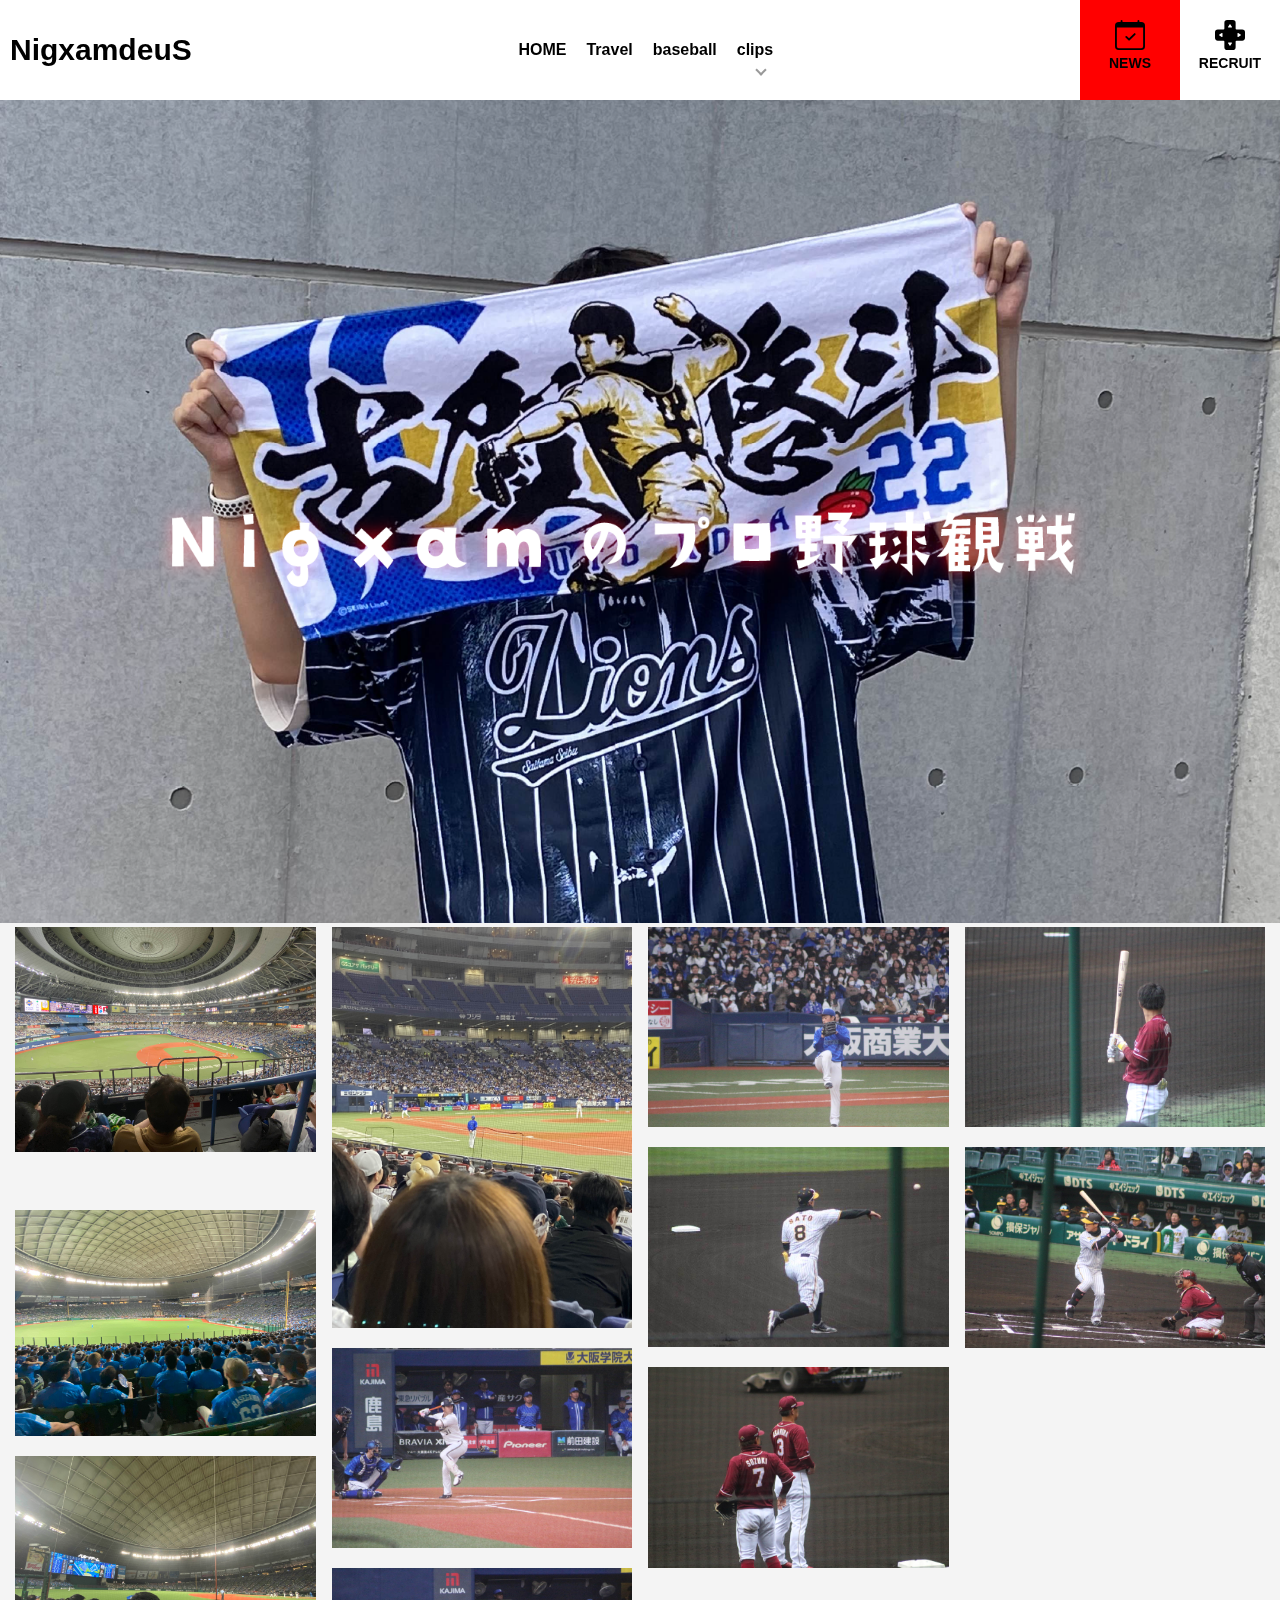
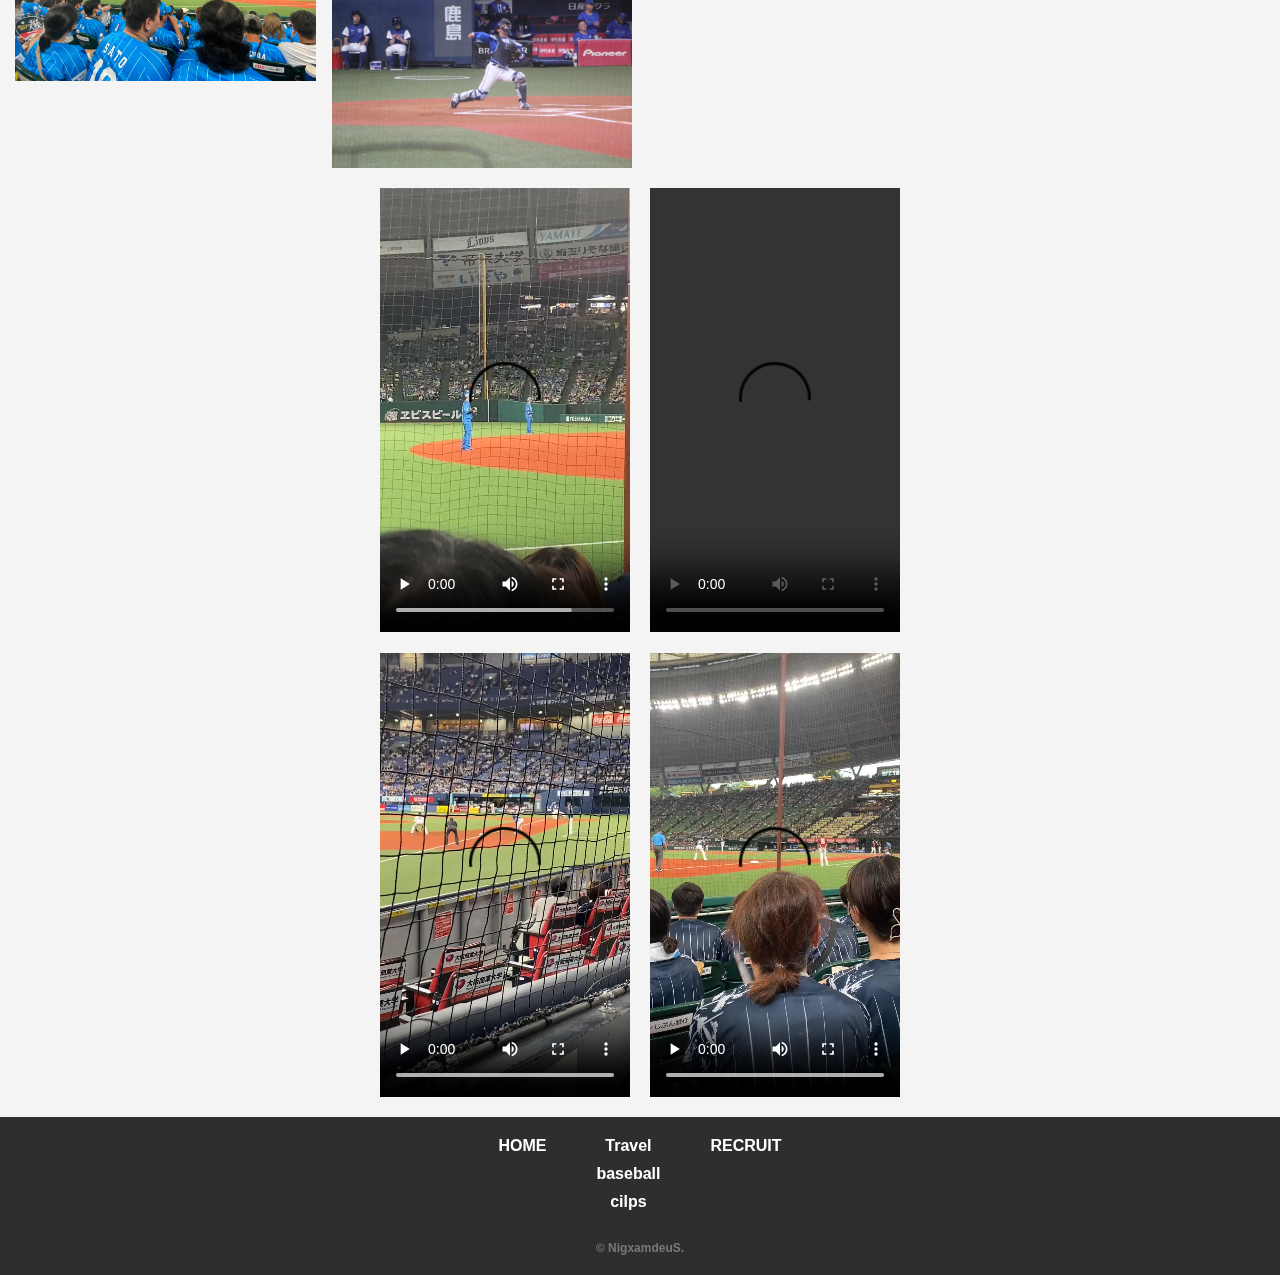
==== baseball.html @ 62dc3c9a "a" ====
<!DOCTYPE html>
<html lang="ja">
<head>
    <meta charset="UTF-8">
    <meta name="viewport" content="width=device-width, initial-scale=1.0">
    <title>Balmuda Header</title>
    <link rel="stylesheet" href="css/footer.css">
    <link rel="stylesheet" href="css/header.css">
    <link rel="stylesheet" href="css/calsel.css">
    <link rel="stylesheet" href="css/main.css">
    <link rel="stylesheet" href="https://cdnjs.cloudflare.com/ajax/libs/lightbox2/2.10.0/css/lightbox.min.css" />
    <link rel="stylesheet" href="css/gallery.css">
</head>
<body>
    <header>
    <nav class="navbar">
        <h3><a href="index.html">NigxamdeuS</a></h3>
        <ul class="menu">
            <li><a href="index.html">HOME</a></li>
            <li><a href="Travel.html">Travel</a></li>
            <li><a href="baseball.html">baseball</a></li>
            <li  class="has-child" ><a href="clips.html">clips</a>
                <ul>
                    <li><a href="clips.html">VALORANT</a></li>
                    <li><a href="clips.html">others</a></li>
                </ul>
            </li>
        </ul>
        <ul class="menu-right">
            <li class="li3"><a href="news.html"><svg xmlns="http://www.w3.org/2000/svg" width="30px" height="30px" fill="currentColor" class="bi bi-calendar-check" viewBox="0 0 16 16">
                <path d="M10.854 7.146a.5.5 0 0 1 0 .708l-3 3a.5.5 0 0 1-.708 0l-1.5-1.5a.5.5 0 1 1 .708-.708L7.5 9.793l2.646-2.647a.5.5 0 0 1 .708 0z"/>
                <path d="M3.5 0a.5.5 0 0 1 .5.5V1h8V.5a.5.5 0 0 1 1 0V1h1a2 2 0 0 1 2 2v11a2 2 0 0 1-2 2H2a2 2 0 0 1-2-2V3a2 2 0 0 1 2-2h1V.5a.5.5 0 0 1 .5-.5zM1 4v10a1 1 0 0 0 1 1h12a1 1 0 0 0 1-1V4H1z"/>
              </svg><br>NEWS</a></li>
            <li class="li4"><a href="https://lit.link/nigxam"><svg xmlns="http://www.w3.org/2000/svg" width="30px" height="30px" fill="currentColor" class="bi bi-dpad-fill" viewBox="0 0 16 16">
                <path d="M6.5 0A1.5 1.5 0 0 0 5 1.5v3a.5.5 0 0 1-.5.5h-3A1.5 1.5 0 0 0 0 6.5v3A1.5 1.5 0 0 0 1.5 11h3a.5.5 0 0 1 .5.5v3A1.5 1.5 0 0 0 6.5 16h3a1.5 1.5 0 0 0 1.5-1.5v-3a.5.5 0 0 1 .5-.5h3A1.5 1.5 0 0 0 16 9.5v-3A1.5 1.5 0 0 0 14.5 5h-3a.5.5 0 0 1-.5-.5v-3A1.5 1.5 0 0 0 9.5 0h-3Zm1.288 2.34a.25.25 0 0 1 .424 0l.799 1.278A.25.25 0 0 1 8.799 4H7.201a.25.25 0 0 1-.212-.382l.799-1.279Zm0 11.32-.799-1.277A.25.25 0 0 1 7.201 12H8.8a.25.25 0 0 1 .212.383l-.799 1.278a.25.25 0 0 1-.424 0Zm-4.17-4.65-1.279-.798a.25.25 0 0 1 0-.424l1.279-.799A.25.25 0 0 1 4 7.201V8.8a.25.25 0 0 1-.382.212Zm10.043-.798-1.278.799A.25.25 0 0 1 12 8.799V7.2a.25.25 0 0 1 .383-.212l1.278.799a.25.25 0 0 1 0 .424Z"/>
              </svg><br>RECRUIT</a></li>
        </ul>
    </nav>
        <div class="openbtn"><span></span><span></span><span></span></div>
        <nav id="g-nav">
            <div id="g-nav-list"><!--ナビの数が増えた場合縦スクロールするためのdiv※不要なら削除-->
            <ul>
                <li><a href="index.html">HOME</a></li> 
                <li><a href="Travel.html">TRAVEL</a></li> 
                <li><a href="baseball.html">BASEBALL</a></li> 
                <li><a href="clips.html">CLIPS</a></li> 
            </ul>
            </div>
        </nav>
    </header>
    <main>
        <img src="images/main3.png" width="100%" height="auto" maxwidth="500px">
        <ul class="gallery">
            <li><a href="images/a.jpg" data-lightbox="gallery1" data-title="キャプション"><img src="images/1.jpg" alt=""></a></li>
            <li><a href="images/b.jpg" data-lightbox="gallery1" data-title="キャプション"><img src="images/2.jpg" alt=""></a></li>
            <li><a href="images/c.jpg" data-lightbox="gallery1" data-title="キャプション"><img src="images/3.jpg" alt=""></a></li>
            <li><a href="images/d.jpg" data-lightbox="gallery1" data-title="キャプション"><img src="images/4.jpg" alt=""></a></li>
            <li><a href="images/e.jpg" data-lightbox="gallery1" data-title="キャプション"><img src="images/5.jpg" alt=""></a></li>
            <li><a href="images/f.jpg" data-lightbox="gallery1" data-title="キャプション"><img src="images/6.jpg" alt=""></a></li>
            <li><a href="images/g.jpg" data-lightbox="gallery1" data-title="キャプション"><img src="images/7.jpg" alt=""></a></li>
            <li><a href="images/h.jpg" data-lightbox="gallery1" data-title="キャプション"><img src="images/8.jpg" alt=""></a></li>
            <li><a href="images/i.jpg" data-lightbox="gallery1" data-title="キャプション"><img src="images/9.jpg" alt=""></a></li>
            <li><a href="images/j.jpg" data-lightbox="gallery1" data-title="キャプション"><img src="images/10.jpg" alt=""></a></li>
            <li><a href="images/a.jpg" data-lightbox="gallery1" data-title="キャプション"><img src="images/11.jpg" alt=""></a></li>
            <li><a href="images/b.jpg" data-lightbox="gallery1" data-title="キャプション"><img src="images/12.jpg" alt=""></a></li>
            <li><a href="images/c.jpg" data-lightbox="gallery1" data-title="キャプション"><img src="images/13.jpg" alt=""></a></li>
            <li><a href="images/d.jpg" data-lightbox="gallery1" data-title="キャプション"><img src="images/14.jpg" alt=""></a></li>
            <li><a href="images/e.jpg" data-lightbox="gallery1" data-title="キャプション"><img src="images/15.jpg" alt=""></a></li>
            <li><a href="images/f.jpg" data-lightbox="gallery1" data-title="キャプション"><img src="images/16.jpg" alt=""></a></li>
            <li><a href="images/g.jpg" data-lightbox="gallery1" data-title="キャプション"><img src="images/17.jpg" alt=""></a></li>
            <li><a href="images/h.jpg" data-lightbox="gallery1" data-title="キャプション"><img src="images/18.jpg" alt=""></a></li>
            <li><a href="images/i.jpg" data-lightbox="gallery1" data-title="キャプション"><img src="images/19.jpg" alt=""></a></li>
            <li><a href="images/j.jpg" data-lightbox="gallery1" data-title="キャプション"><img src="images/20.jpg" alt=""></a></li>
        </ul>
        <div class="video-container">
            <video src="images/a.mov" controls></video>
            <video src="images/b.mov" controls></video>
        </div>
        <div class="video-container">
            <video src="images/c.mov" controls></video>
            <video src="images/d.mov" controls></video>
        </div>
    </main>
    <footer>
        <div class="footer-links">
            <ul>
                <li><a href="index.html">HOME</a></li>
            </ul>
            <ul>
                <li><a href="Travel.html">Travel</a></li>
                <li><a href="baseball.html">baseball</a></li>
                <li><a href="clips.html">cilps</a></li>
            </ul>
            <ul>
                <li><a href="https://lit.link/nigxam">RECRUIT</a></li>
            </ul>
        </div>
        <p>© NigxamdeuS.</p>
    </footer>
</body>
<script src="https://code.jquery.com/jquery-3.4.1.min.js" integrity="sha256-CSXorXvZcTkaix6Yvo6HppcZGetbYMGWSFlBw8HfCJo=" crossorigin="anonymous"></script>
<script src="js/hedaer.js"></script>
<script src="js/calsel.js"></script>
</html>
---- css/footer.css ----
footer {
    padding: 20px;
    background-color: #2e2e2e;
    text-align: center;
}

.footer-links {
    display: flex;
    justify-content: center;
    gap: 50px;
    margin-bottom: 20px;
}

.footer-links ul {
    list-style-type: none;
    padding: 0;
}

.footer-links ul li {
    margin-bottom: 10px;
}

.footer-links ul li a {
    text-decoration: none;
    color: #ffffff;
}

.footer-social {
    margin-bottom: 10px;
}

.footer-social a {
    margin: 0 10px;
    font-size: 24px;
    color: #777777;
}

.footer-social a:hover {
    color: #0073e6;
}

footer p {
    font-size: 12px;
    color: #777777;
}
---- css/header.css ----
/*========= ナビゲーションのためのCSS ===============*/

#g-nav{
    /*position:fixed;にし、z-indexの数値を小さくして最背面へ*/
    position:fixed;
	z-index: -1;
	opacity: 0;/*はじめは透過0*/
    /*ナビの位置と形状*/
	top:0;
	width:100%;
    height: 100vh;/*ナビの高さ*/
	background:#999;
    /*動き*/
	transition: all 0.3s;
}

/*アクティブクラスがついたら透過なしにして最前面へ*/
#g-nav.panelactive{
	opacity: 1;
	z-index:999;
}

/*ナビゲーションの縦スクロール*/
#g-nav.panelactive #g-nav-list{
    /*ナビの数が増えた場合縦スクロール*/
    position: fixed;
    z-index: 999; 
    width: 100%;
    height: 100vh;/*表示する高さ*/
    overflow: auto;
    -webkit-overflow-scrolling: touch;
}

/*ナビゲーション*/
#g-nav ul {
    display: none;
    /*ナビゲーション天地中央揃え*/
    position: absolute;
    z-index: 999;
    top:50%;
    left:50%;
    transform: translate(-50%,-50%);
}

#g-nav.panelactive ul {
    display: block;
}

/*リストのレイアウト設定*/

#g-nav li{
	list-style: none;
    text-align: center; 
}

#g-nav li a{
	color: #333;
	text-decoration: none;
	padding:10px;
	display: block;
	text-transform: uppercase;
	letter-spacing: 0.1em;
	font-weight: bold;
}

/*========= ボタンのためのCSS ===============*/
.openbtn{
	position:fixed;
    z-index: 9999;/*ボタンを最前面に*/
	top:10px;
	right: 10px;
	cursor: pointer;
    width: 50px;
    height:50px;
}
	
/*×に変化*/	
.openbtn span{
    display: inline-block;
    transition: all .4s;
    position: absolute;
    left: 14px;
    height: 3px;
    border-radius: 2px;
	background-color: #666;
  	width: 45%;
  }

.openbtn span:nth-of-type(1) {
	top:15px;	
}

.openbtn span:nth-of-type(2) {
	top:23px;
}

.openbtn span:nth-of-type(3) {
	top:31px;
}

.openbtn.active span:nth-of-type(1) {
    top: 18px;
    left: 18px;
    transform: translateY(6px) rotate(-45deg);
    width: 30%;
}

.openbtn.active span:nth-of-type(2) {
	opacity: 0;
}

.openbtn.active span:nth-of-type(3){
    top: 30px;
    left: 18px;
    transform: translateY(-6px) rotate(45deg);
    width: 30%;
}


* {
    margin: 0;
    padding: 0;
    box-sizing: border-box;
}

body {
    font-family: 'Roboto', sans-serif;
    font-weight: bold; /* 太字を指定 */
}

li{
    list-style: none;
}

a{
    text-decoration: none;
    color: #000000;
}

.navbar {
    display: flex;
    align-items: center;
    justify-content: space-between;
    background-color: rgb(255, 255, 255);

}

@media (max-width: 767px) {
   .navbar{
    padding-top: 15px;
    padding-bottom: 15px;
   }
}

.logo{
    margin: 10px;
}

.menu {
    display: flex;
    list-style: none;
}

.menu li {
    margin-left: 20px;
}

.menu li a {
    text-decoration: none;
    color: rgb(0, 0, 0);
    font-size: 16px;
}

.menu li a:hover {
    color: red;
}


.menu-right {
    display: flex;
    list-style: none;
    align-items: center;
}

.menu-right li {
    padding-top: 20px;
    text-align: center;
}

.menu-right li a {
    text-decoration: none;
    color: rgb(0, 0, 0);
    font-size: 14px;
}

.menu-right li a img {
    display: block;
    margin: 0 auto;
    height: 30px;
}

.li3 {
    background-color: #ff0000;
    width: 100px;
    height: 100px;
}

.li4 {
    background-color: #ffffff;
    width: 100px;
    height: 100px;
}

.li3:hover a, .li3:hover svg  {
    color: rgb(255, 255, 255);
}

.li4:hover a, .li4:hover svg {
    color: rgb(255, 0, 0);
}


/*下の階層のulや矢印の基点にするためliにrelativeを指定*/
nav ul li{
	position: relative;
}

/*2階層目以降は横並びにしない*/
nav ul ul{
	display: block;
}

/*2階層目を持つliの矢印の設定*/
nav ul li.has-child::before{
	content:'';
	position: absolute;
	left:20px;
	top:25px;
	width:6px;
	height:6px;
	border-top: 2px solid #999;
    border-right:2px solid #999;
    transform: rotate(135deg);
}

/*== 2・3階層目の共通設定 */

/*下の階層を持っているulの指定*/
nav li.has-child ul{
    /*絶対配置で位置を指定*/
	position: absolute;
	left:0;
	top:58px;
	z-index: 4;
    text-decoration: none;
    list-style-type: none;
    /*形状を指定*/
	background:#000000;
	width:180px;
    height: 40px;
    border-radius: 5px;
    /*はじめは非表示*/
	visibility: hidden;
	opacity: 0;
    /*アニメーション設定*/
	transition: all .3s;
}

/*hoverしたら表示*/
nav li.has-child:hover > ul,
nav li.has-child ul li:hover > ul,
nav li.has-child:active > ul,
nav li.has-child ul li:active > ul{
  visibility: visible;
  opacity: 1;
}

/*ナビゲーションaタグの形状*/
nav li.has-child ul li a{
	color: #ffffff;
}

nav li.has-child ul li:last-child > a{
 border-bottom:none;
 }

nav li.has-child ul li a:hover,
nav li.has-child ul li a:active{
	color: #ff0000;
}

@media (max-width: 767px) {
    nav li.has-child ul{
        height: 155px;
    }

    nav ul li.has-child::before{
        left:50px;
        top:30px;
        border-top: 2px solid #ffffff;
        border-right:2px solid #ffffff;
    }
}

/* 通常のスタイル */
.menu, .menu-right {
    display: flex;
}

.openbtn {
    display: none; /* 767px以上ではハンバーガーボタンを非表示 */
}

/* 767px以下の画面幅で適用するスタイル */
@media (max-width: 767px) {
    /* メインメニューを非表示にする */
    .menu, .menu-right {
        display: none;
    }

    /* ハンバーガーメニューのボタン */
    .openbtn {
        display: block;
        cursor: pointer;
    }

    /* ハンバーガーメニューがアクティブになったときに表示 */
    #g-nav.active {
        display: block;
    }
}

h3{
    padding-left: 10px;
    font-size: 30px;
}
---- css/calsel.css ----
body {
    font-family: Arial, sans-serif;
    margin: 0;
    padding: 0;
    background-color: #f3f3f3;
}

.carousel-container {
    position: relative;
    width: 100%;
    max-width: 1000px;
    margin: 0 auto;
    overflow: auto;
}

.carousel-slide {
    display: flex;
    transition: transform 0.5s ease-in-out;
}

.carousel-slide img {
    width: 100%;
    height: auto;
}

.prev, .next {
    position: absolute;
    top: 50%;
    transform: translateY(-50%);
    background-color: rgba(0, 0, 0, 0.5);
    color: white;
    border: none;
    padding: 10px;
    cursor: pointer;
}

.prev {
    left: 10px;
}

.next {
    right: 10px;
}

.dots-container {
    text-align: center;
    margin-top: 10px;
}

.dot {
    display: inline-block;
    height: 15px;
    width: 15px;
    margin: 0 5px;
    background-color: #bbb;
    border-radius: 50%;
    cursor: pointer;
}

.dot.active {
    background-color: #717171;
}
---- css/main.css ----
* {
    margin: 0;
    padding: 0;
    box-sizing: border-box;
}

body {
    font-family: Arial, sans-serif;
    background-color: #f4f4f4;
    color: #333;
}

.service-section {
    text-align: center;
    padding: 50px 20px;
    background-color: #fff;
}

.service-title {
    margin-top: 50px;
    font-size: 36px;
    color: #333;
    letter-spacing: 2px;
}

.service-description {
    font-size: 18px;
    margin-top: 10px;
    line-height: 1.6;
}

.service-details {
    font-size: 16px;
    margin-top: 20px;
    line-height: 1.8;
}

.services-container {
    display: flex;
    justify-content: center;
    gap: 30px;
    flex-wrap: wrap;
}

.service-card {
    background-color: #00c2c3;
    color: #fff;
    padding: 30px;
    border-radius: 8px;
    width: 250px;
    text-align: center;
    box-shadow: 0 4px 8px rgba(0, 0, 0, 0.1);
}

.service-card h3 {
    margin-top: 20px;
    font-size: 20px;
    font-weight: 600;
}

.service-card p {
    font-size: 14px;
    margin-top: 10px;
    line-height: 1.6;
}

.icon img {
    width: 50px;
}

@media (max-width: 768px) {
    .services-container {
        flex-direction: column;
        align-items: center;
    }
}
---- css/gallery.css ----
/*==================================================
ギャラリーのためのcss
===================================*/
.gallery{
    columns: 4;/*段組みの数*/
    padding:0 15px;/*ギャラリー左右に余白をつける*/
    margin:0;
    }
    
    .gallery li {
        margin-bottom: 20px;/*各画像下に余白をつける*/
    list-style:none;
    }
    
    /*ギャラリー内のイメージは横幅100%にする*/
    .gallery img{
        width:100%;
        height:auto;
        vertical-align: bottom;/*画像の下にできる余白を削除*/}
    
    /*　横幅900px以下の段組み設定　*/
    @media only screen and (max-width: 900px) {
        .gallery{
        columns:3;
        }	
    }
    
    @media only screen and (max-width: 768px) {
        .gallery{
        columns: 2;
        }	
    }

    .video-container {
        display: flex;
        gap: 20px;                /* ビデオ間の余白を設定 */
        margin: 20px 0;           /* 上下の余白を設定 */
        justify-content: center;
    }

    .video-container video {
        width: 100%;  /* ビデオの幅を調整してレスポンシブに */
        max-width: 250px; /* ビデオの最大幅を制限 */
        height: auto; /* 高さを自動調整 */
    }

    .video-container1 {
        display: flex;
        gap: 20px;                /* ビデオ間の余白を設定 */
        margin: 20px 0;           /* 上下の余白を設定 */
        justify-content: center;
    }

    .video-container1 video {
        width: 100%;  /* ビデオの幅を調整してレスポンシブに */
        max-width: 400px; /* ビデオの最大幅を制限 */
        height: auto; /* 高さを自動調整 */
    }
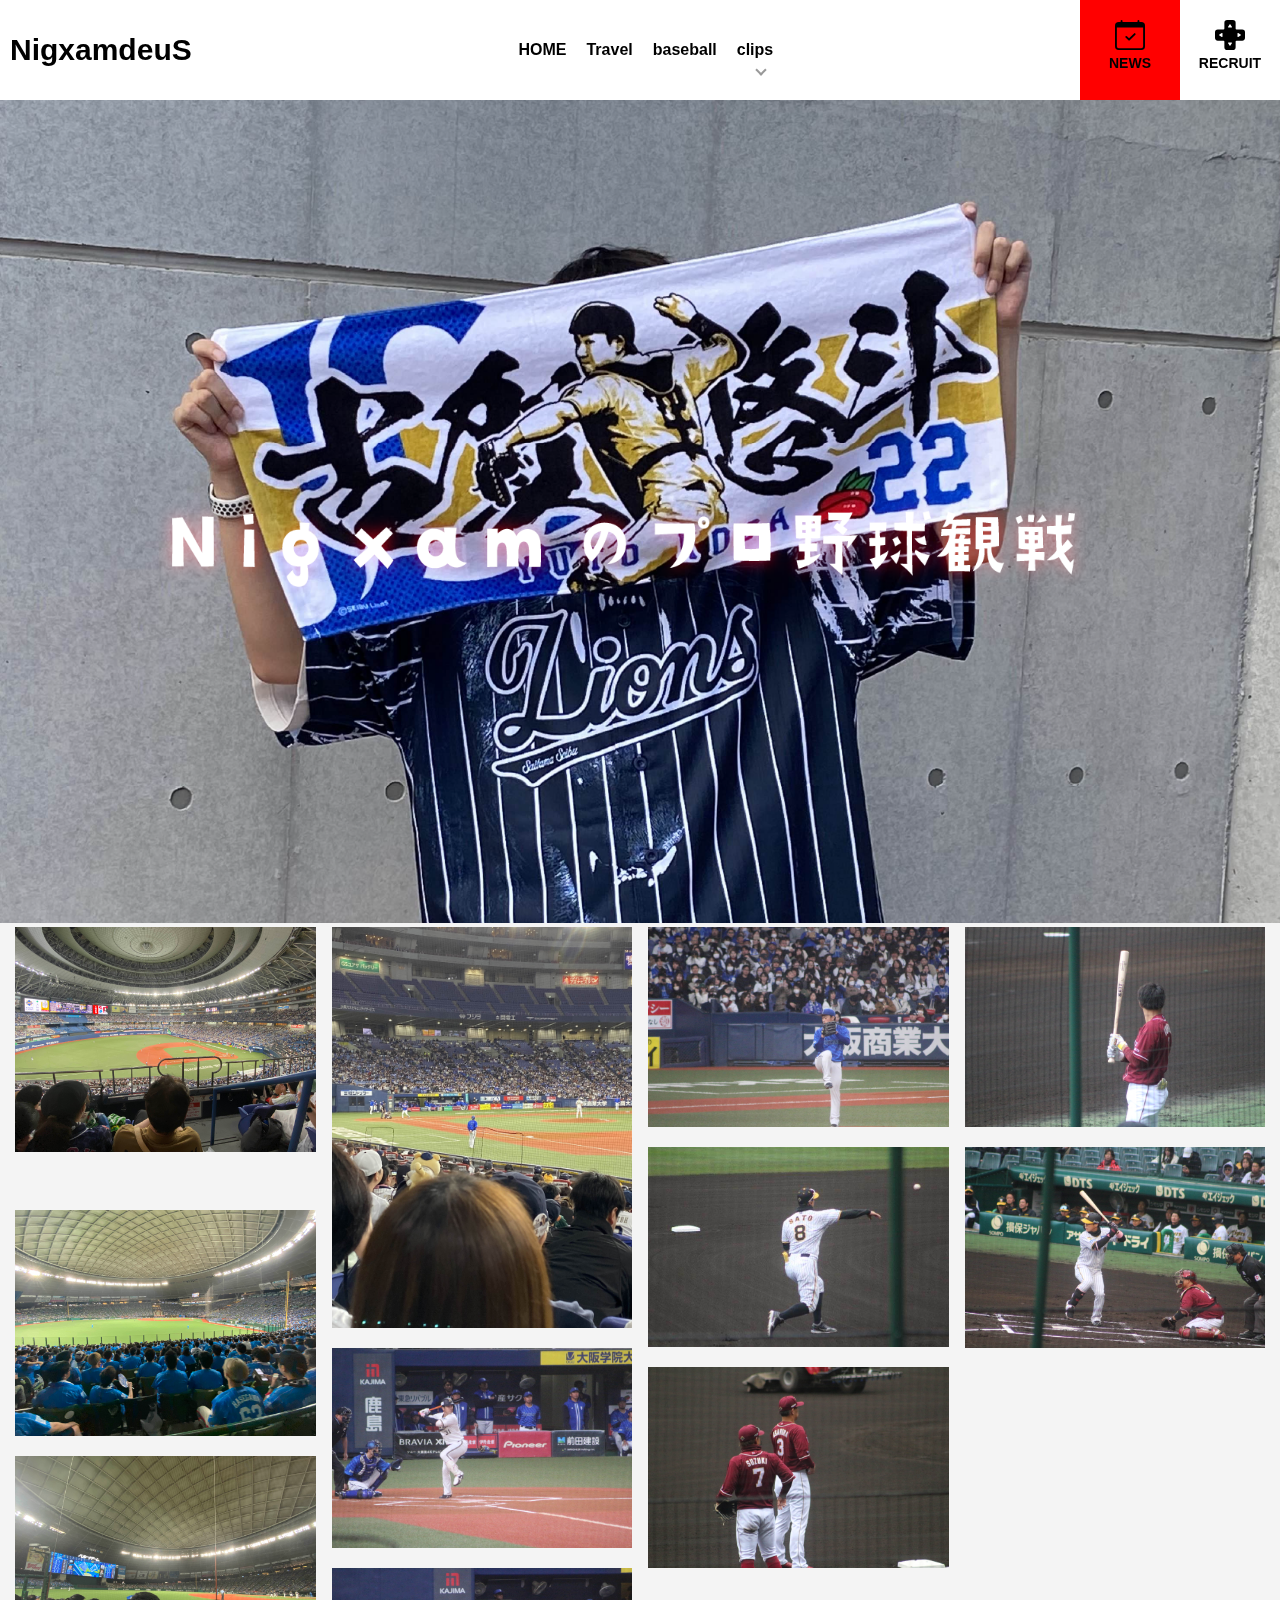
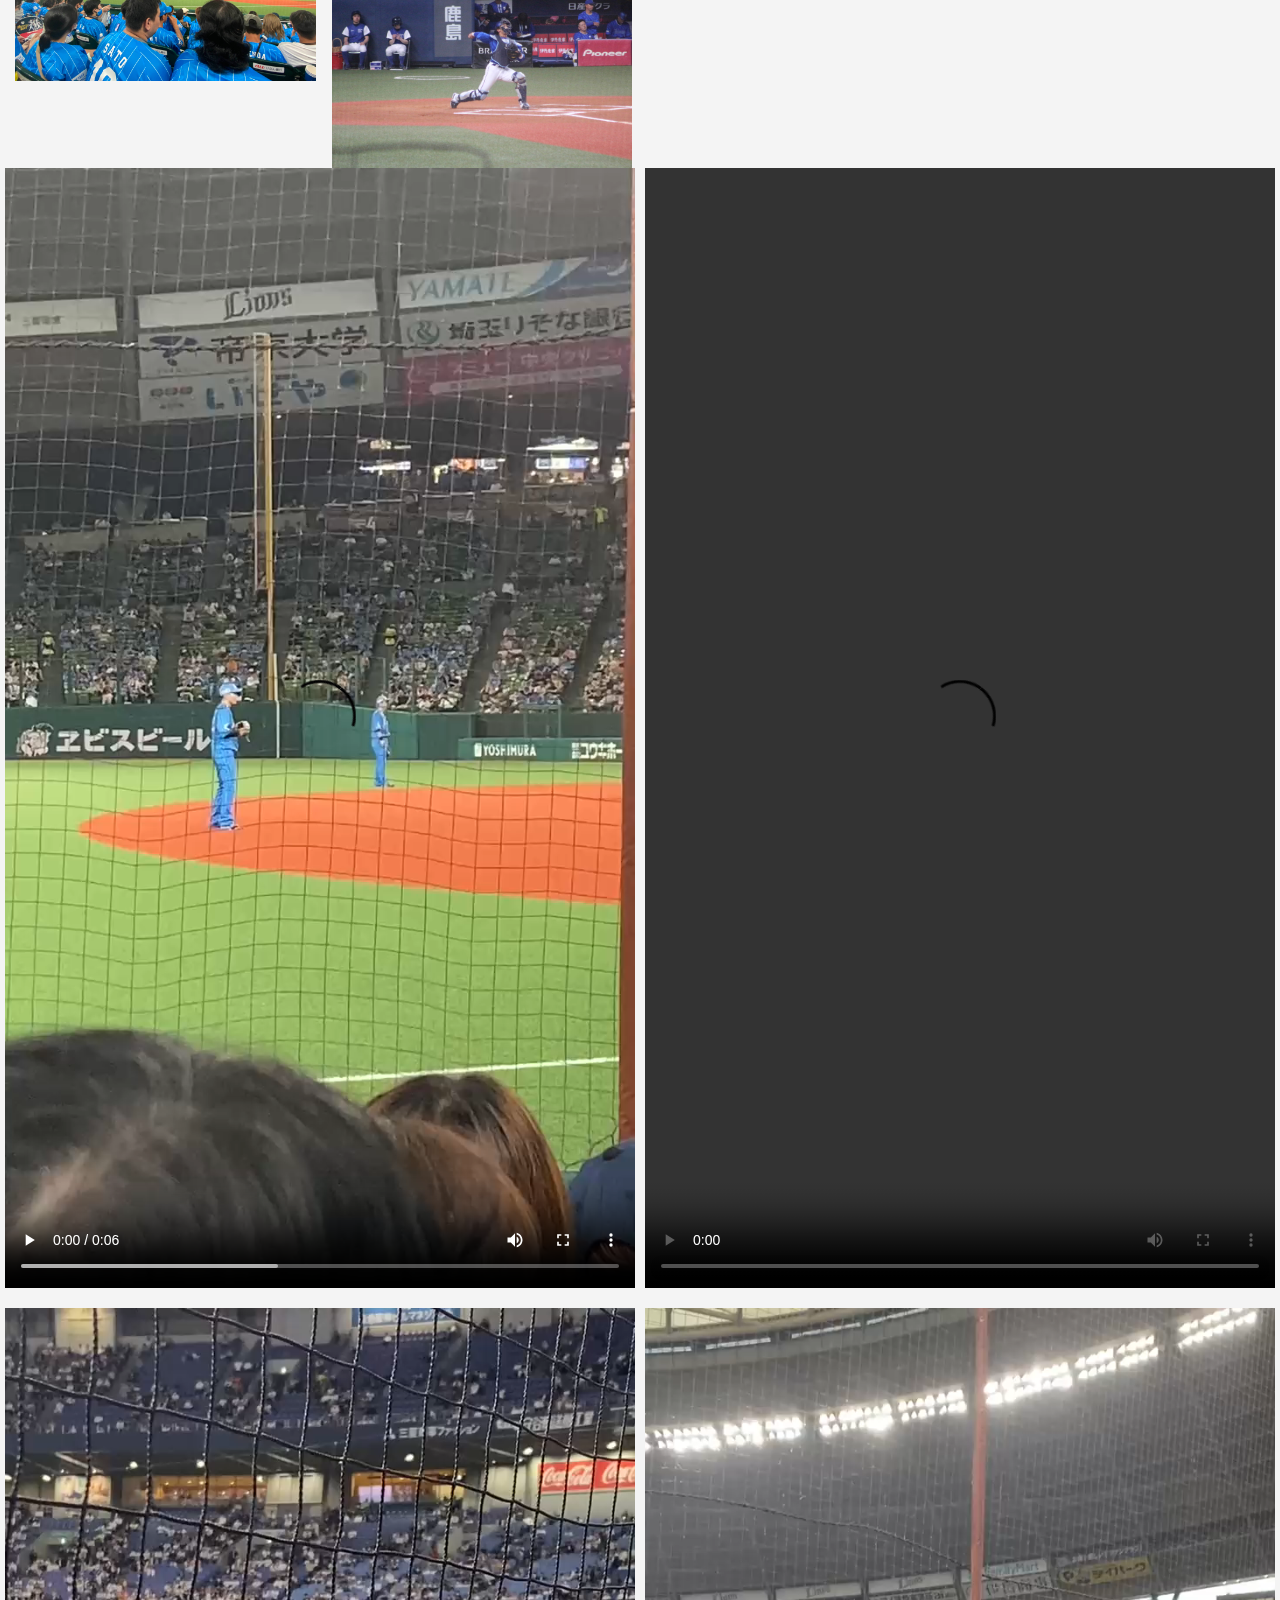
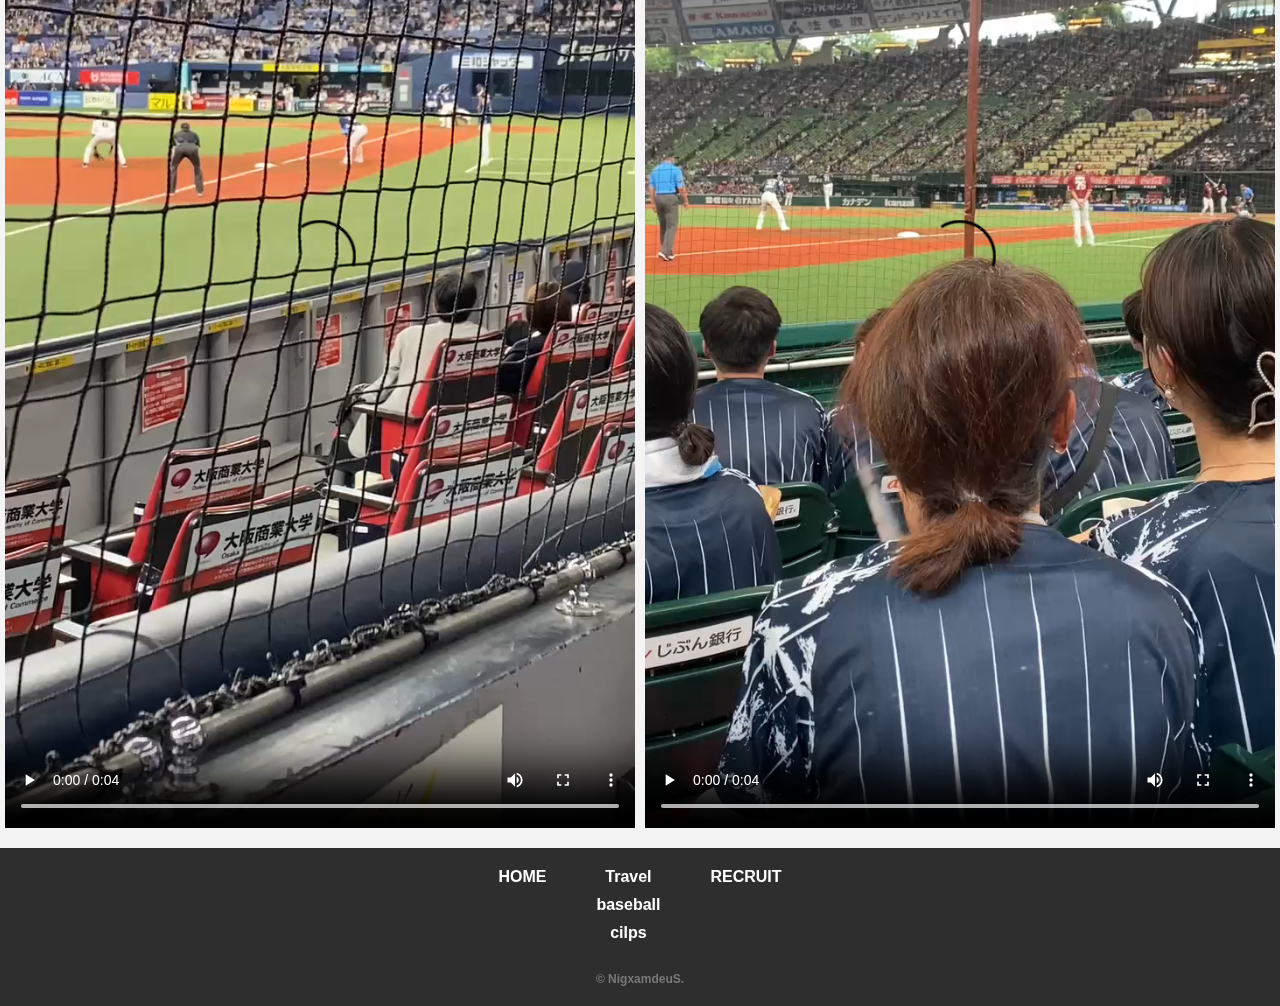
==== commit 4779a93f: "a" ====
--- a/baseball.html
+++ b/baseball.html
@@ -72,11 +72,11 @@
             <li><a href="images/i.jpg" data-lightbox="gallery1" data-title="キャプション"><img src="images/19.jpg" alt=""></a></li>
             <li><a href="images/j.jpg" data-lightbox="gallery1" data-title="キャプション"><img src="images/20.jpg" alt=""></a></li>
         </ul>
-        <div class="video-container">
+        <div class="video-container1">
             <video src="images/a.mov" controls></video>
             <video src="images/b.mov" controls></video>
         </div>
-        <div class="video-container">
+        <div class="video-container1">
             <video src="images/c.mov" controls></video>
             <video src="images/d.mov" controls></video>
         </div>
--- a/css/main.css
+++ b/css/main.css
@@ -74,3 +74,30 @@
         align-items: center;
     }
 }
+
+/* 動画コンテナの基本スタイル */
+.video-container1 {
+    display: flex;
+    flex-direction: row; /* 初期表示で横並び */
+    gap: 10px; /* 動画間のスペース */
+    justify-content: center;
+    margin-bottom: 20px;
+}
+
+.video-container1 video {
+    width: calc(50% - 10px); /* PCでは横に2つ並べる */
+    height: auto; /* アスペクト比を維持 */
+}
+
+/* スマホ対応: 幅768px以下の場合 */
+@media screen and (max-width: 768px) {
+    .video-container1 {
+        flex-direction: column; /* スマホでは縦並びに変更 */
+        align-items: center; /* 中央寄せ */
+    }
+
+    .video-container1 video {
+        width: 100%; /* 動画を画面幅いっぱいに広げる */
+        margin-bottom: 15px; /* 動画間のスペース */
+    }
+}
--- a/css/gallery.css
+++ b/css/gallery.css
@@ -30,30 +30,3 @@
         columns: 2;
         }	
     }
-
-    .video-container {
-        display: flex;
-        gap: 20px;                /* ビデオ間の余白を設定 */
-        margin: 20px 0;           /* 上下の余白を設定 */
-        justify-content: center;
-    }
-
-    .video-container video {
-        width: 100%;  /* ビデオの幅を調整してレスポンシブに */
-        max-width: 250px; /* ビデオの最大幅を制限 */
-        height: auto; /* 高さを自動調整 */
-    }
-
-    .video-container1 {
-        display: flex;
-        gap: 20px;                /* ビデオ間の余白を設定 */
-        margin: 20px 0;           /* 上下の余白を設定 */
-        justify-content: center;
-    }
-
-    .video-container1 video {
-        width: 100%;  /* ビデオの幅を調整してレスポンシブに */
-        max-width: 400px; /* ビデオの最大幅を制限 */
-        height: auto; /* 高さを自動調整 */
-    }
-
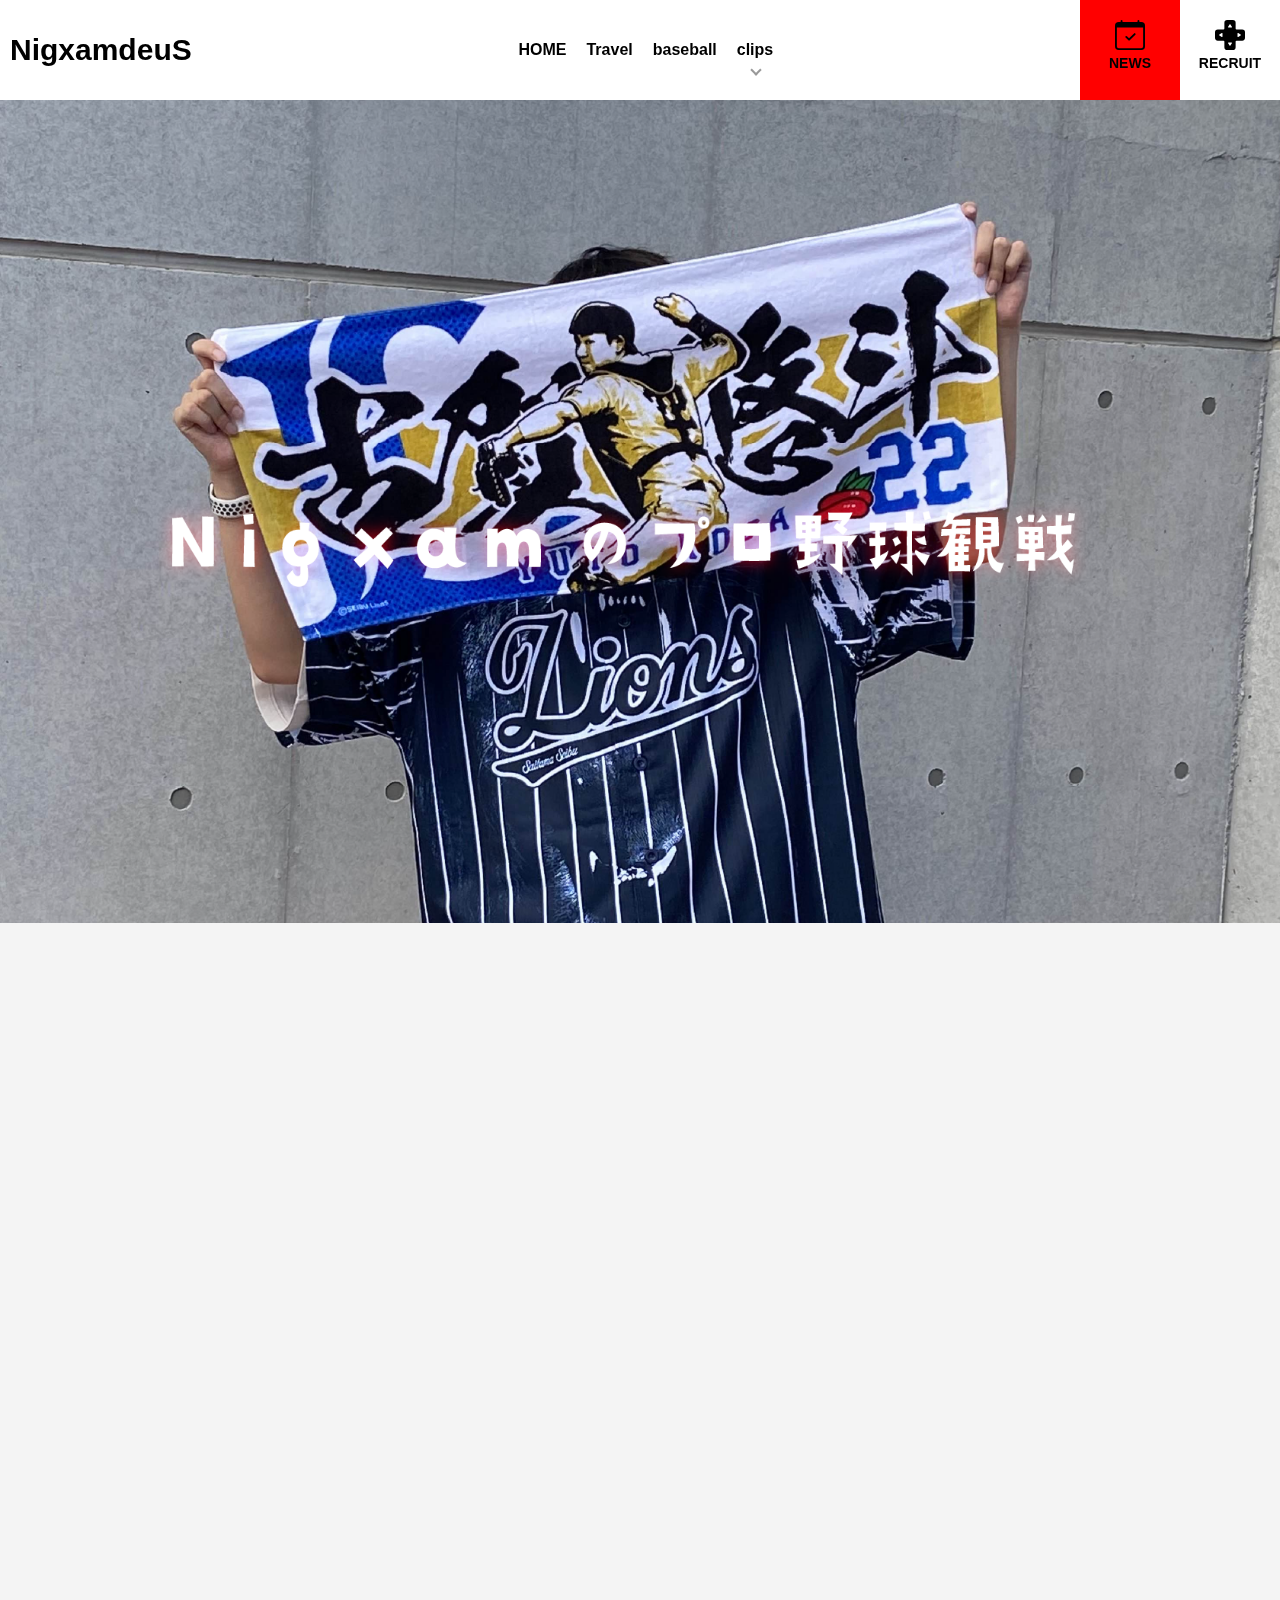
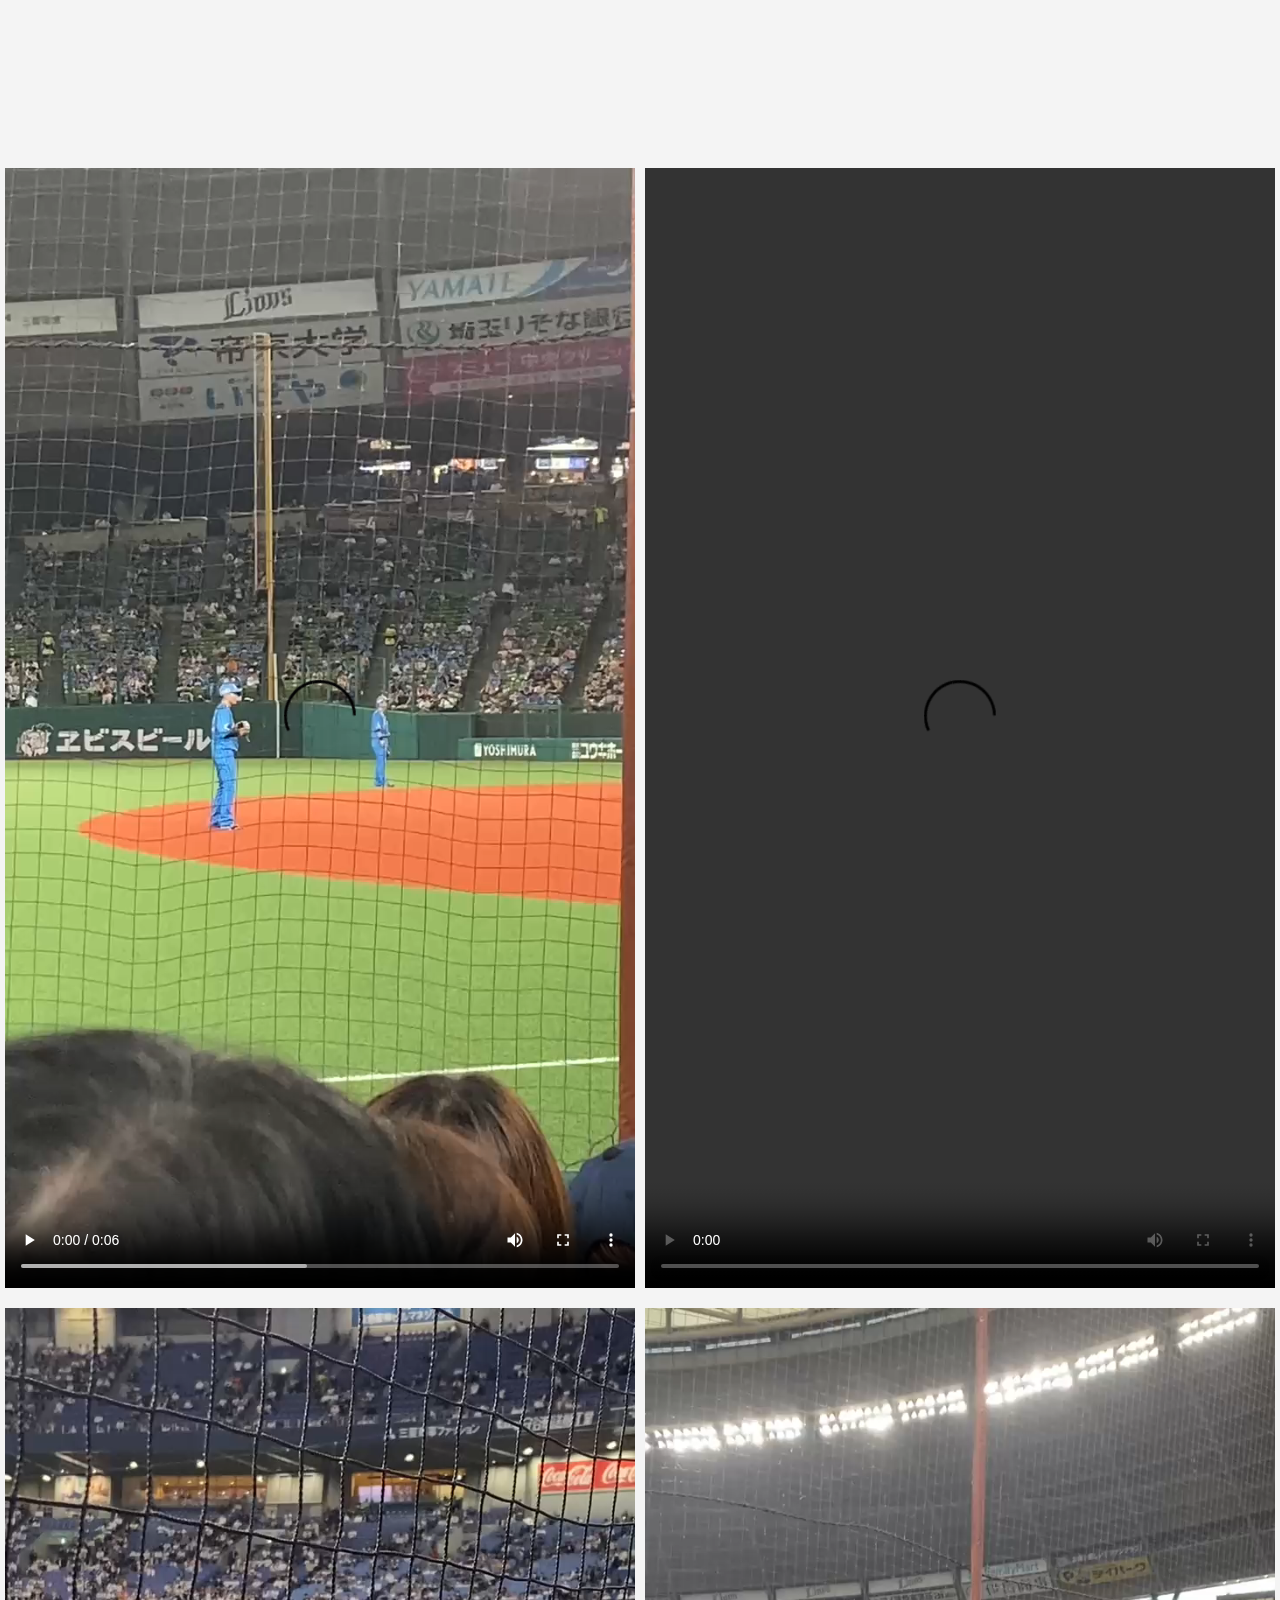
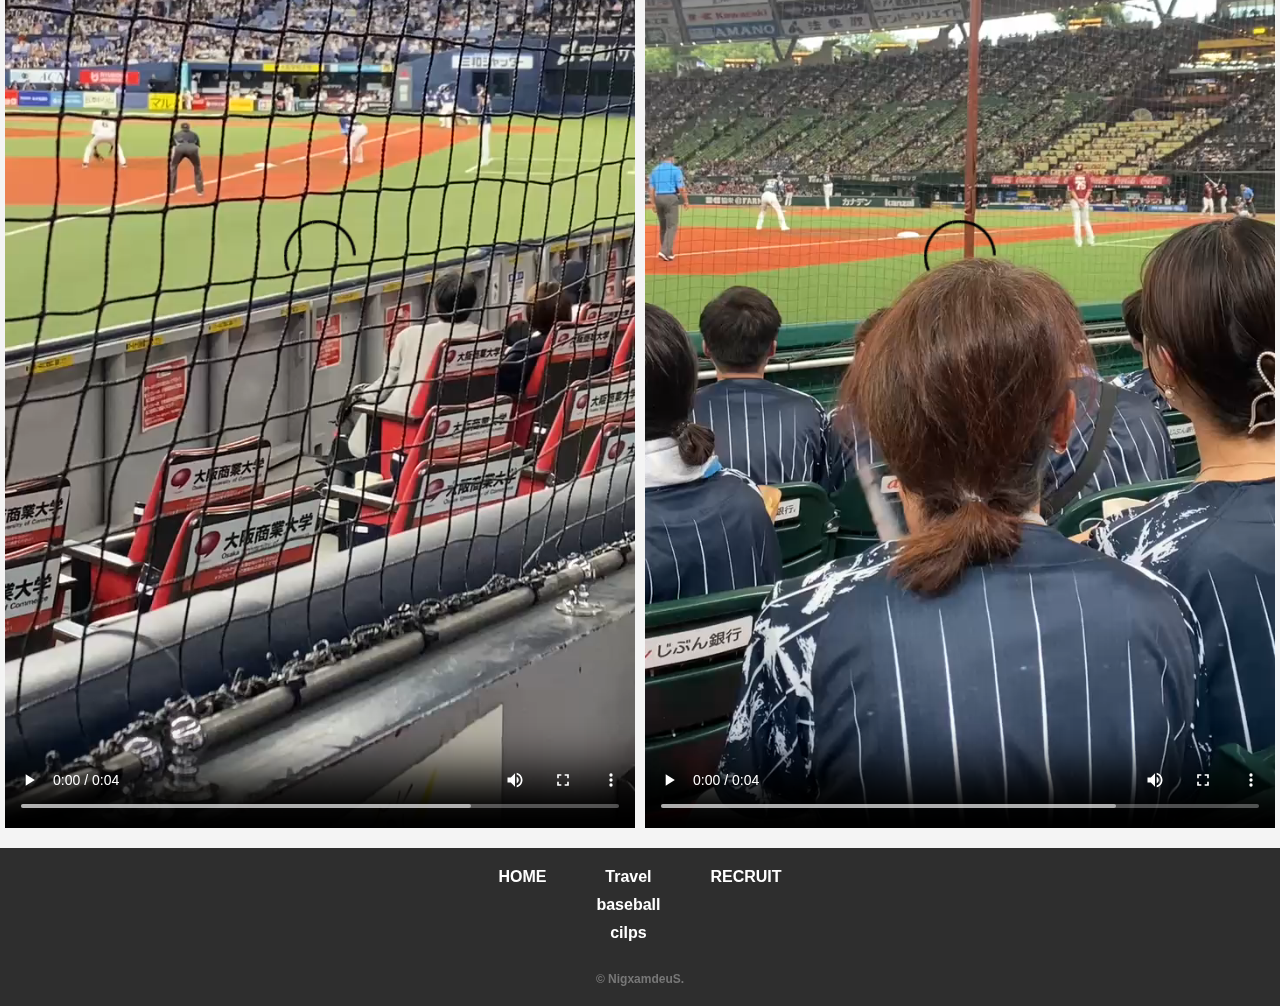
==== commit 6e31f1a8: "a" ====
--- a/baseball.html
+++ b/baseball.html
@@ -3,7 +3,8 @@
 <head>
     <meta charset="UTF-8">
     <meta name="viewport" content="width=device-width, initial-scale=1.0">
-    <title>Balmuda Header</title>
+    <title>Nigxamのホームページへようこそ！</title>
+    <link rel="icon" href="images/favicon.png" type="image/png">
     <link rel="stylesheet" href="css/footer.css">
     <link rel="stylesheet" href="css/header.css">
     <link rel="stylesheet" href="css/calsel.css">
@@ -43,34 +44,39 @@
                 <li><a href="index.html">HOME</a></li> 
                 <li><a href="Travel.html">TRAVEL</a></li> 
                 <li><a href="baseball.html">BASEBALL</a></li> 
-                <li><a href="clips.html">CLIPS</a></li> 
+                <li  class="has-child" ><a href="clips.html">clips</a>
+                <ul>
+                    <li><a href="clips.html #VALORANT">VALORANT</a></li>
+                    <li><a href="clips.html">others</a></li>
+                </ul>
+            </li>
             </ul>
             </div>
         </nav>
     </header>
     <main>
         <img src="images/main3.png" width="100%" height="auto" maxwidth="500px">
-        <ul class="gallery">
-            <li><a href="images/a.jpg" data-lightbox="gallery1" data-title="キャプション"><img src="images/1.jpg" alt=""></a></li>
-            <li><a href="images/b.jpg" data-lightbox="gallery1" data-title="キャプション"><img src="images/2.jpg" alt=""></a></li>
-            <li><a href="images/c.jpg" data-lightbox="gallery1" data-title="キャプション"><img src="images/3.jpg" alt=""></a></li>
-            <li><a href="images/d.jpg" data-lightbox="gallery1" data-title="キャプション"><img src="images/4.jpg" alt=""></a></li>
-            <li><a href="images/e.jpg" data-lightbox="gallery1" data-title="キャプション"><img src="images/5.jpg" alt=""></a></li>
-            <li><a href="images/f.jpg" data-lightbox="gallery1" data-title="キャプション"><img src="images/6.jpg" alt=""></a></li>
-            <li><a href="images/g.jpg" data-lightbox="gallery1" data-title="キャプション"><img src="images/7.jpg" alt=""></a></li>
-            <li><a href="images/h.jpg" data-lightbox="gallery1" data-title="キャプション"><img src="images/8.jpg" alt=""></a></li>
-            <li><a href="images/i.jpg" data-lightbox="gallery1" data-title="キャプション"><img src="images/9.jpg" alt=""></a></li>
-            <li><a href="images/j.jpg" data-lightbox="gallery1" data-title="キャプション"><img src="images/10.jpg" alt=""></a></li>
-            <li><a href="images/a.jpg" data-lightbox="gallery1" data-title="キャプション"><img src="images/11.jpg" alt=""></a></li>
-            <li><a href="images/b.jpg" data-lightbox="gallery1" data-title="キャプション"><img src="images/12.jpg" alt=""></a></li>
-            <li><a href="images/c.jpg" data-lightbox="gallery1" data-title="キャプション"><img src="images/13.jpg" alt=""></a></li>
-            <li><a href="images/d.jpg" data-lightbox="gallery1" data-title="キャプション"><img src="images/14.jpg" alt=""></a></li>
-            <li><a href="images/e.jpg" data-lightbox="gallery1" data-title="キャプション"><img src="images/15.jpg" alt=""></a></li>
-            <li><a href="images/f.jpg" data-lightbox="gallery1" data-title="キャプション"><img src="images/16.jpg" alt=""></a></li>
-            <li><a href="images/g.jpg" data-lightbox="gallery1" data-title="キャプション"><img src="images/17.jpg" alt=""></a></li>
-            <li><a href="images/h.jpg" data-lightbox="gallery1" data-title="キャプション"><img src="images/18.jpg" alt=""></a></li>
-            <li><a href="images/i.jpg" data-lightbox="gallery1" data-title="キャプション"><img src="images/19.jpg" alt=""></a></li>
-            <li><a href="images/j.jpg" data-lightbox="gallery1" data-title="キャプション"><img src="images/20.jpg" alt=""></a></li>
+        <ul class="gallery delayScroll">
+            <li class="box"><a href="images/a.jpg" data-lightbox="gallery1" data-title="キャプション"><img src="images/1.jpg" alt=""></a></li>
+            <li class="box"><a href="images/b.jpg" data-lightbox="gallery1" data-title="キャプション"><img src="images/2.jpg" alt=""></a></li>
+            <li class="box"><a href="images/c.jpg" data-lightbox="gallery1" data-title="キャプション"><img src="images/3.jpg" alt=""></a></li>
+            <li class="box"><a href="images/d.jpg" data-lightbox="gallery1" data-title="キャプション"><img src="images/4.jpg" alt=""></a></li>
+            <li class="box"><a href="images/e.jpg" data-lightbox="gallery1" data-title="キャプション"><img src="images/5.jpg" alt=""></a></li>
+            <li class="box"><a href="images/f.jpg" data-lightbox="gallery1" data-title="キャプション"><img src="images/6.jpg" alt=""></a></li>
+            <li class="box"><a href="images/g.jpg" data-lightbox="gallery1" data-title="キャプション"><img src="images/7.jpg" alt=""></a></li>
+            <li class="box"><a href="images/h.jpg" data-lightbox="gallery1" data-title="キャプション"><img src="images/8.jpg" alt=""></a></li>
+            <li class="box"><a href="images/i.jpg" data-lightbox="gallery1" data-title="キャプション"><img src="images/9.jpg" alt=""></a></li>
+            <li class="box"><a href="images/j.jpg" data-lightbox="gallery1" data-title="キャプション"><img src="images/10.jpg" alt=""></a></li>
+            <li class="box"><a href="images/a.jpg" data-lightbox="gallery1" data-title="キャプション"><img src="images/11.jpg" alt=""></a></li>
+            <li class="box"><a href="images/b.jpg" data-lightbox="gallery1" data-title="キャプション"><img src="images/12.jpg" alt=""></a></li>
+            <li class="box"i><a href="images/c.jpg" data-lightbox="gallery1" data-title="キャプション"><img src="images/13.jpg" alt=""></a></li>
+            <li class="box"><a href="images/d.jpg" data-lightbox="gallery1" data-title="キャプション"><img src="images/14.jpg" alt=""></a></li>
+            <li class="box"><a href="images/e.jpg" data-lightbox="gallery1" data-title="キャプション"><img src="images/15.jpg" alt=""></a></li>
+            <li class="box"><a href="images/f.jpg" data-lightbox="gallery1" data-title="キャプション"><img src="images/16.jpg" alt=""></a></li>
+            <li class="box"><a href="images/g.jpg" data-lightbox="gallery1" data-title="キャプション"><img src="images/17.jpg" alt=""></a></li>
+            <li class="box"><a href="images/h.jpg" data-lightbox="gallery1" data-title="キャプション"><img src="images/18.jpg" alt=""></a></li>
+            <li class="box"><a href="images/i.jpg" data-lightbox="gallery1" data-title="キャプション"><img src="images/19.jpg" alt=""></a></li>
+            <li class="box"><a href="images/j.jpg" data-lightbox="gallery1" data-title="キャプション"><img src="images/20.jpg" alt=""></a></li>
         </ul>
         <div class="video-container1">
             <video src="images/a.mov" controls></video>
@@ -99,6 +105,7 @@
     </footer>
 </body>
 <script src="https://code.jquery.com/jquery-3.4.1.min.js" integrity="sha256-CSXorXvZcTkaix6Yvo6HppcZGetbYMGWSFlBw8HfCJo=" crossorigin="anonymous"></script>
+<script src="js/fadeup.js"></script>
 <script src="js/hedaer.js"></script>
 <script src="js/calsel.js"></script>
 </html>--- a/css/header.css
+++ b/css/header.css
@@ -9,7 +9,7 @@
 	top:0;
 	width:100%;
     height: 100vh;/*ナビの高さ*/
-	background:#999;
+	background:#ffffff;
     /*動き*/
 	transition: all 0.3s;
 }
@@ -234,7 +234,7 @@
 nav ul li.has-child::before{
 	content:'';
 	position: absolute;
-	left:20px;
+	left:15px;
 	top:25px;
 	width:6px;
 	height:6px;
@@ -242,6 +242,8 @@
     border-right:2px solid #999;
     transform: rotate(135deg);
 }
+
+
 
 /*== 2・3階層目の共通設定 */
 
@@ -255,9 +257,9 @@
     text-decoration: none;
     list-style-type: none;
     /*形状を指定*/
-	background:#000000;
+	background:#636363;
 	width:180px;
-    height: 40px;
+    height: 50px;
     border-radius: 5px;
     /*はじめは非表示*/
 	visibility: hidden;
@@ -291,16 +293,21 @@
 
 @media (max-width: 767px) {
     nav li.has-child ul{
-        height: 155px;
+        height: 80px;
     }
 
     nav ul li.has-child::before{
         left:50px;
         top:30px;
-        border-top: 2px solid #ffffff;
-        border-right:2px solid #ffffff;
-    }
-}
+        border-top: 2px solid #000000;
+        border-right:2px solid #000000;
+    }
+
+    nav li.has-child ul li a:hover,
+    nav li.has-child ul li a:active{
+	color: #ff0000;
+
+}}
 
 /* 通常のスタイル */
 .menu, .menu-right {
--- a/css/main.css
+++ b/css/main.css
@@ -78,26 +78,36 @@
 /* 動画コンテナの基本スタイル */
 .video-container1 {
     display: flex;
-    flex-direction: row; /* 初期表示で横並び */
-    gap: 10px; /* 動画間のスペース */
+    gap: 10px;
     justify-content: center;
+    flex-wrap: wrap; /* 複数行に折り返し可能にする */
     margin-bottom: 20px;
 }
 
 .video-container1 video {
-    width: calc(50% - 10px); /* PCでは横に2つ並べる */
+    width: calc(50% - 10px); /* 動画を横に2つ並べる */
     height: auto; /* アスペクト比を維持 */
 }
 
-/* スマホ対応: 幅768px以下の場合 */
+/* メディアクエリでスマホ対応 */
 @media screen and (max-width: 768px) {
     .video-container1 {
-        flex-direction: column; /* スマホでは縦並びに変更 */
-        align-items: center; /* 中央寄せ */
+        flex-direction: column; /* スマホでは縦並びにする */
+        gap: 15px;
     }
 
     .video-container1 video {
-        width: 100%; /* 動画を画面幅いっぱいに広げる */
-        margin-bottom: 15px; /* 動画間のスペース */
+        width: 100%; /* 動画を画面幅いっぱいに */
     }
 }
+
+.fadeUpTrigger {
+    opacity: 0;
+    transform: translateY(20px);
+    transition: all 0.6s ease-out;
+}
+
+.fadeUp {
+    opacity: 1;
+    transform: translateY(0);
+}
--- a/css/gallery.css
+++ b/css/gallery.css
@@ -30,3 +30,34 @@
         columns: 2;
         }	
     }
+
+    /*==================================================
+スタート時は要素自体を透過0にするためのopacity:0;を指定する
+===================================*/
+
+.box{
+	opacity: 0;
+}
+
+/*==================================================
+動かしたい動き（今回は” ふわっ” を採用）
+===================================*/
+
+.fadeUp {
+animation-name:fadeUpAnime;
+animation-duration:0.5s;
+animation-fill-mode:forwards;
+opacity: 0;
+}
+
+@keyframes fadeUpAnime{
+  from {
+    opacity: 0;
+	transform: translateY(0px);
+  }
+
+  to {
+    opacity: 1;
+	transform: translateY(0);
+  }
+}
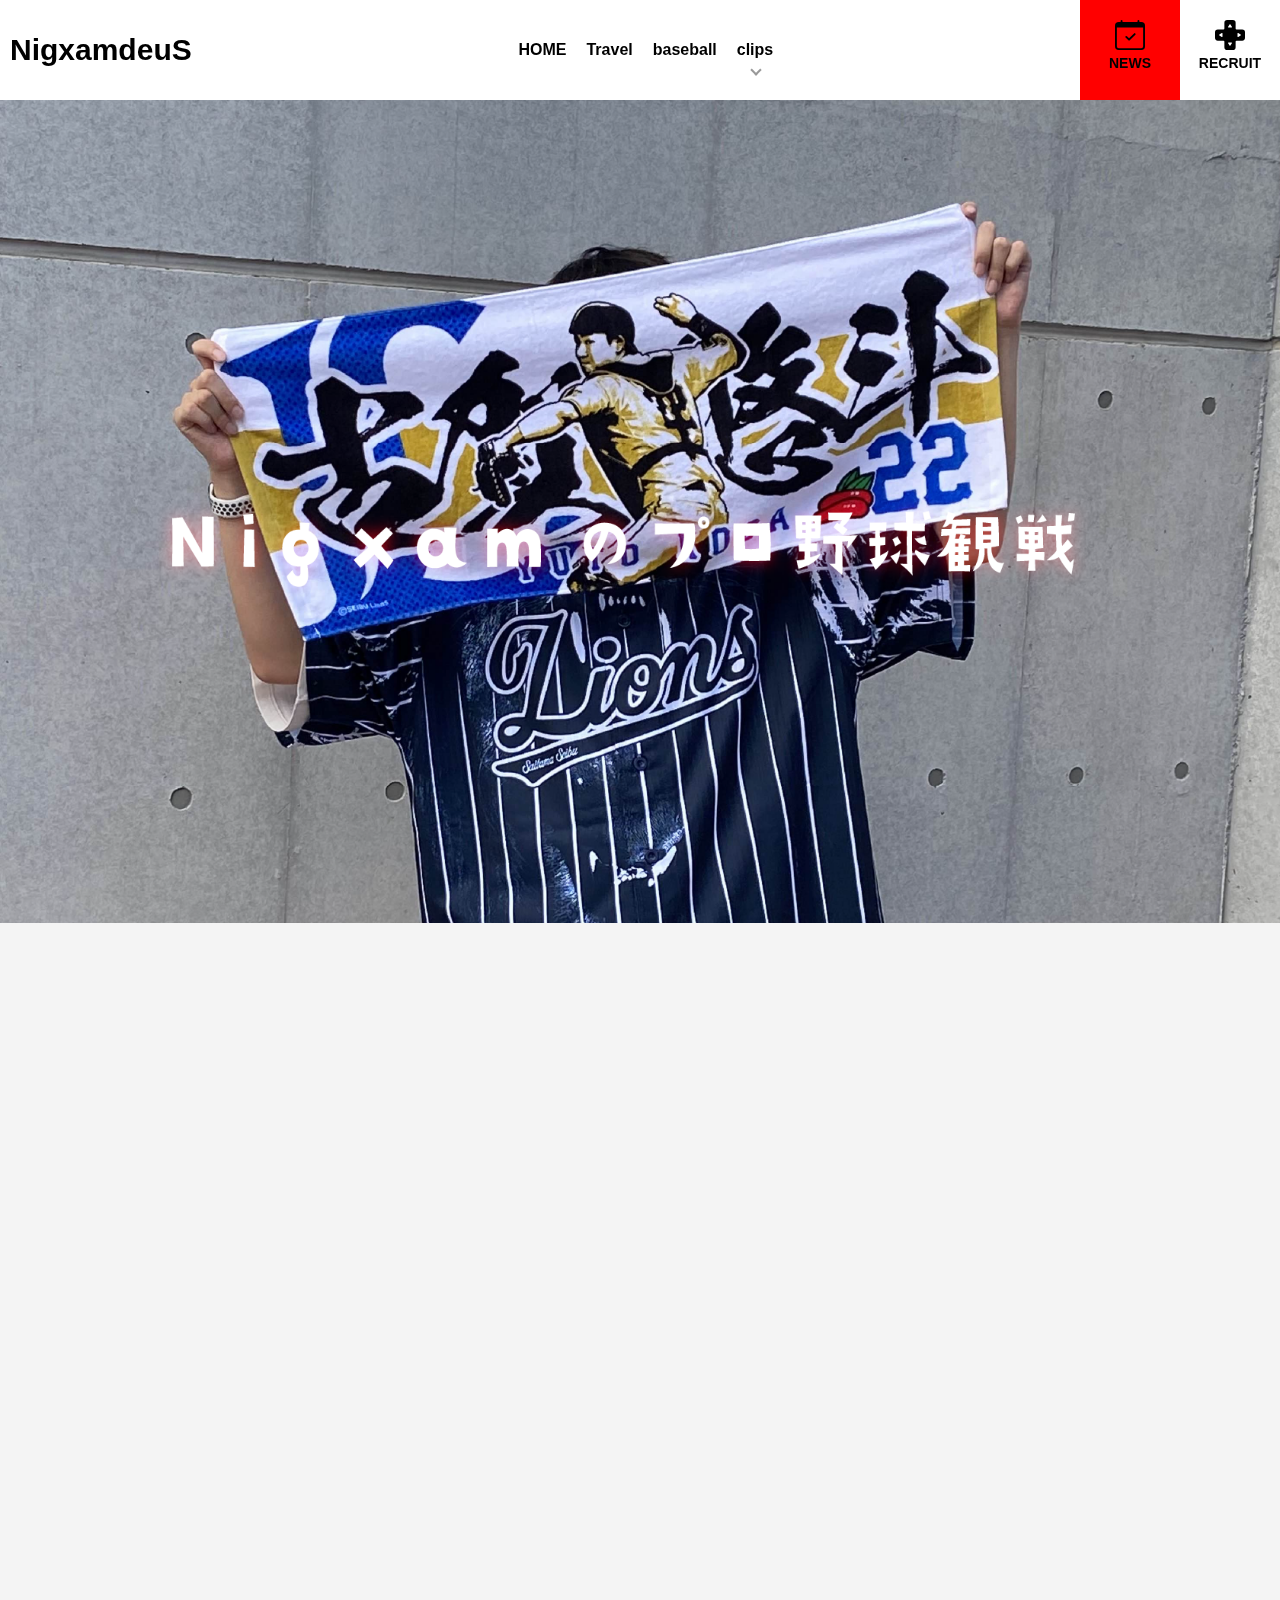
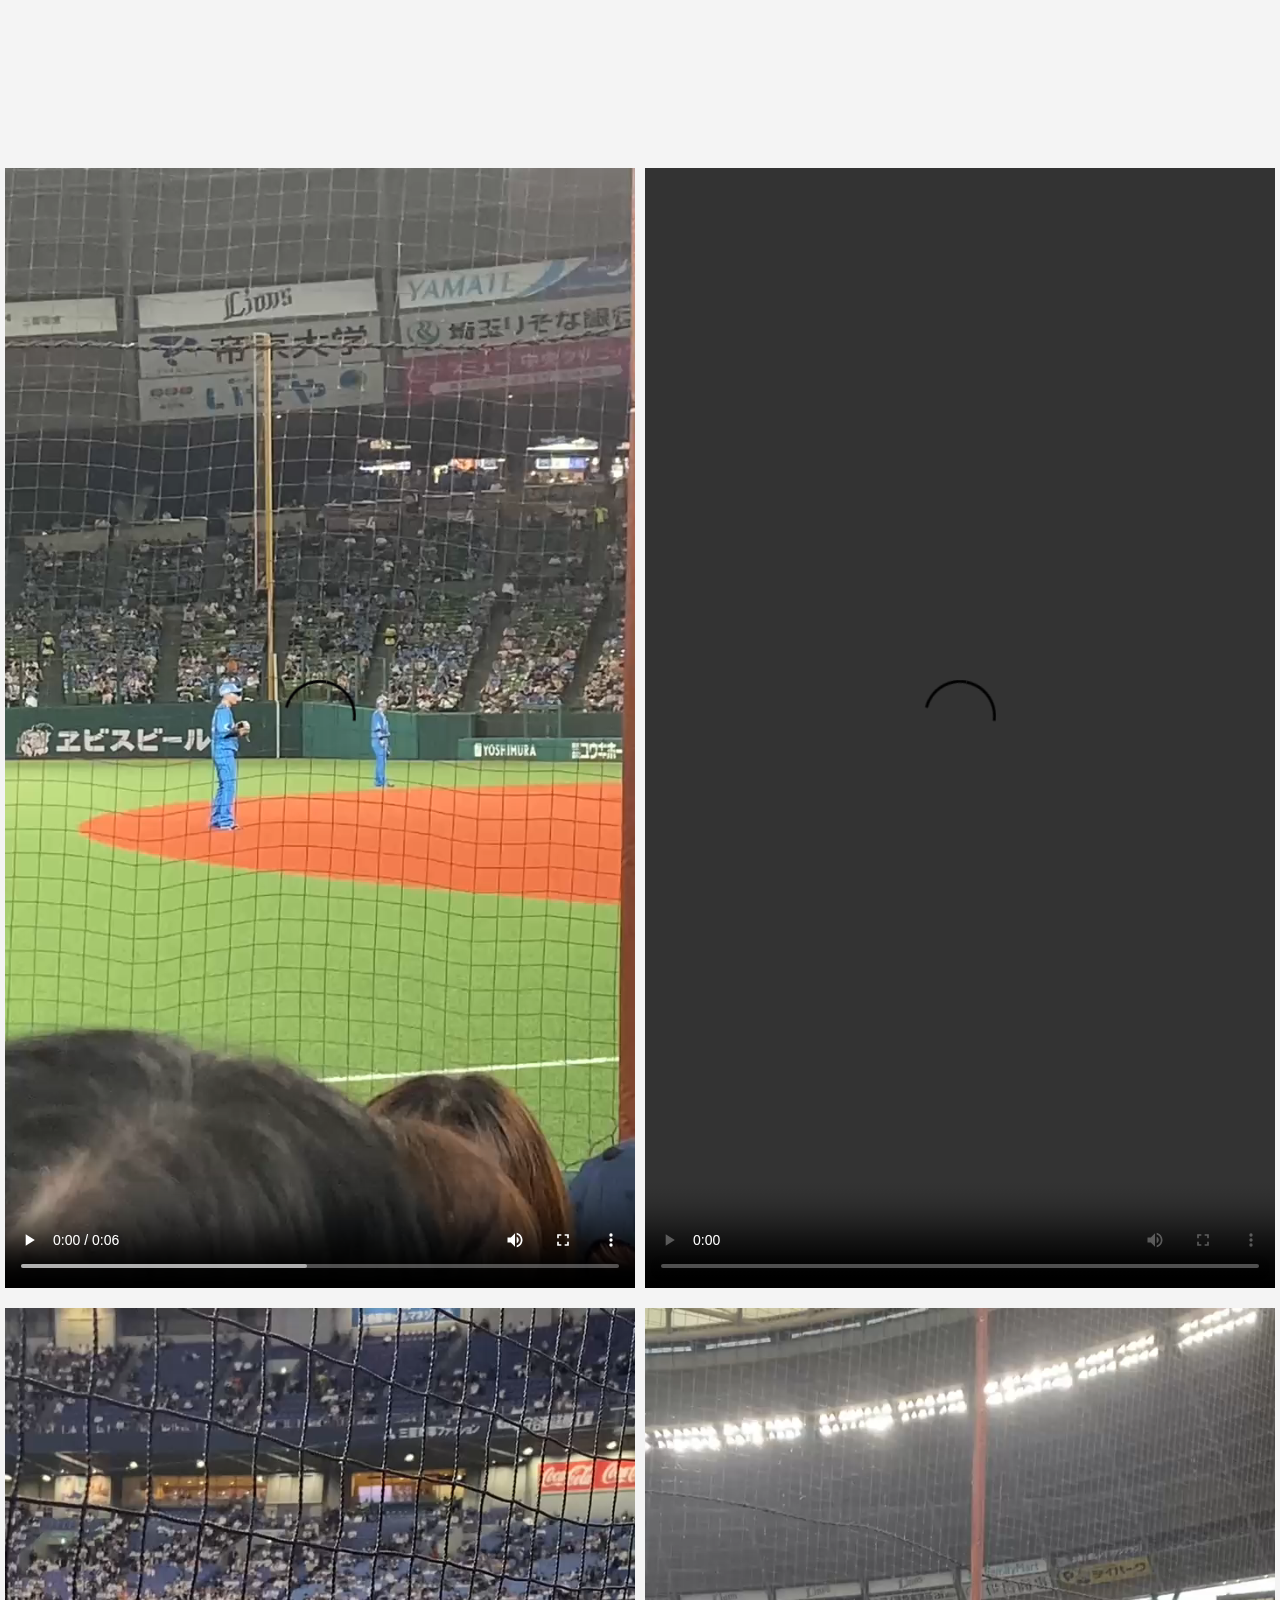
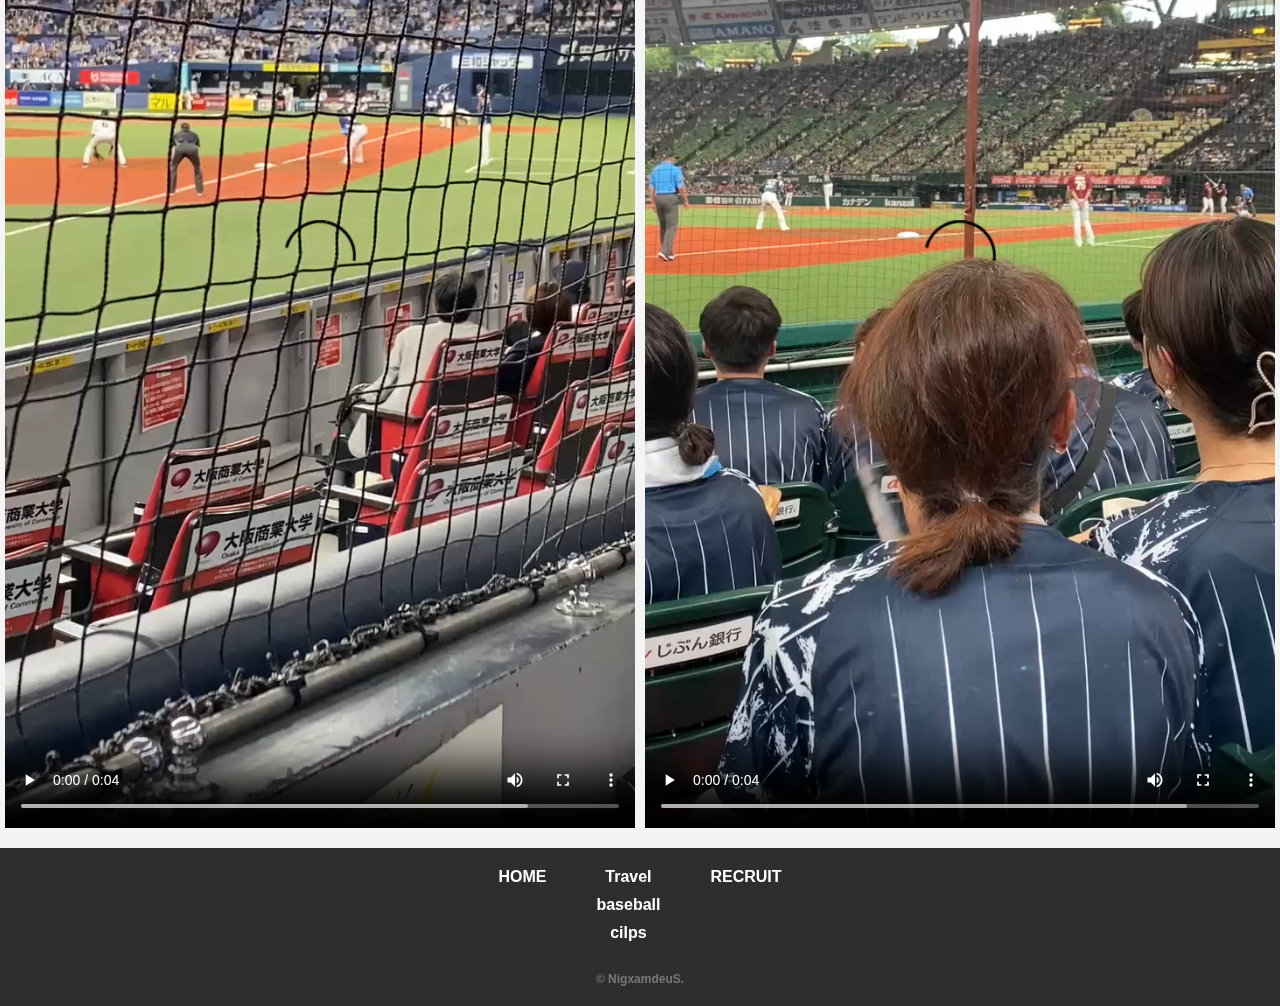
==== commit 5d2a667f: "Nigxam" ====
--- a/baseball.html
+++ b/baseball.html
@@ -20,7 +20,7 @@
             <li><a href="index.html">HOME</a></li>
             <li><a href="Travel.html">Travel</a></li>
             <li><a href="baseball.html">baseball</a></li>
-            <li  class="has-child" ><a href="clips.html">clips</a>
+            <li class="has-child" ><a href="clips.html">clips</a>
                 <ul>
                     <li><a href="clips.html">VALORANT</a></li>
                     <li><a href="clips.html">others</a></li>
@@ -44,12 +44,12 @@
                 <li><a href="index.html">HOME</a></li> 
                 <li><a href="Travel.html">TRAVEL</a></li> 
                 <li><a href="baseball.html">BASEBALL</a></li> 
+                <li><a href="https://lit.link/nigxam">RECRUIT</a></li>
                 <li  class="has-child" ><a href="clips.html">clips</a>
                 <ul>
                     <li><a href="clips.html #VALORANT">VALORANT</a></li>
                     <li><a href="clips.html">others</a></li>
                 </ul>
-            </li>
             </ul>
             </div>
         </nav>
--- a/css/header.css
+++ b/css/header.css
@@ -44,6 +44,21 @@
 
 #g-nav.panelactive ul {
     display: block;
+}
+
+@media (max-width: 767px) {
+    #g-nav li.has-child ul{
+        height: 80px;
+        top: 240%;
+    }
+
+    #g-nav li.has-child li a{
+        color: #ffffff;
+    }
+
+    #g-nav li.has-child li a:hover{
+        color: #FF4655;
+    }
 }
 
 /*リストのレイアウト設定*/
@@ -302,12 +317,7 @@
         border-top: 2px solid #000000;
         border-right:2px solid #000000;
     }
-
-    nav li.has-child ul li a:hover,
-    nav li.has-child ul li a:active{
-	color: #ff0000;
-
-}}
+}
 
 /* 通常のスタイル */
 .menu, .menu-right {
--- a/css/main.css
+++ b/css/main.css
@@ -8,6 +8,10 @@
     font-family: Arial, sans-serif;
     background-color: #f4f4f4;
     color: #333;
+}
+
+h1 {
+    text-align: center;
 }
 
 .service-section {
@@ -78,26 +82,27 @@
 /* 動画コンテナの基本スタイル */
 .video-container1 {
     display: flex;
-    gap: 10px;
+    flex-direction: row; /* 初期表示で横並び */
+    gap: 10px; /* 動画間のスペース */
     justify-content: center;
-    flex-wrap: wrap; /* 複数行に折り返し可能にする */
     margin-bottom: 20px;
 }
 
 .video-container1 video {
-    width: calc(50% - 10px); /* 動画を横に2つ並べる */
+    width: calc(50% - 10px); /* PCでは横に2つ並べる */
     height: auto; /* アスペクト比を維持 */
 }
 
-/* メディアクエリでスマホ対応 */
+/* スマホ対応: 幅768px以下の場合 */
 @media screen and (max-width: 768px) {
     .video-container1 {
-        flex-direction: column; /* スマホでは縦並びにする */
-        gap: 15px;
+        flex-direction: column; /* スマホでは縦並びに変更 */
+        align-items: center; /* 中央寄せ */
     }
 
     .video-container1 video {
-        width: 100%; /* 動画を画面幅いっぱいに */
+        width: 100%; /* 動画を画面幅いっぱいに広げる */
+        margin-bottom: 15px; /* 動画間のスペース */
     }
 }
 
@@ -111,3 +116,81 @@
     opacity: 1;
     transform: translateY(0);
 }
+
+.calendar-container{
+    display: grid;
+    grid-template-columns: repeat(3, 1fr); /* 3列レイアウト */
+    place-items: center; /* Gridの中央に配置 */
+}
+
+/* メディアクエリ: 1100px以下で2列レイアウトに変更 */
+@media (max-width: 1100px) {
+    .calendar-container {
+      grid-template-columns: repeat(2, 1fr); /* 2列レイアウト */
+    }
+  }
+
+@media (max-width: 767px) {
+    .calendar-container {
+      grid-template-columns: repeat(1, 1fr); /* 2列レイアウト */
+    }
+  }
+
+.calendar {
+    width: 350px;
+    background: white;
+    padding: 20px;
+    margin: 10px;
+    border-radius: 10px;
+    box-shadow: 0 2px 10px rgba(0, 0, 0, 0.1);
+  }
+  
+  .month {
+    display: flex;
+    justify-content: space-between;
+    align-items: center;
+    margin-bottom: 10px;
+  }
+  
+  .month h2 {
+    font-size: 1.5rem;
+    margin: 0;
+  }
+  
+  .month .prev, .month .next {
+    cursor: pointer;
+    font-size: 1.2rem;
+    color: #555;
+  }
+  
+  .weekdays, .days {
+    display: grid;
+    grid-template-columns: repeat(7, 1fr);
+    gap: 5px;
+  }
+  
+  .weekdays div {
+    text-align: center;
+    font-weight: bold;
+    color: #555;
+  }
+  
+  .days div {
+    text-align: center;
+    padding: 10px;
+    border-radius: 5px;
+    background: #f9f9f9;
+    cursor: pointer;
+  }
+  
+  .days div:hover {
+    background: #e3f2fd;
+  }
+  
+  .days div:nth-child(7n + 1) {
+    color: red; /* 日曜日を赤く表示 */
+  }
+  
+  .days div:nth-child(7n) {
+    color: blue; /* 土曜日を青く表示 */
+  }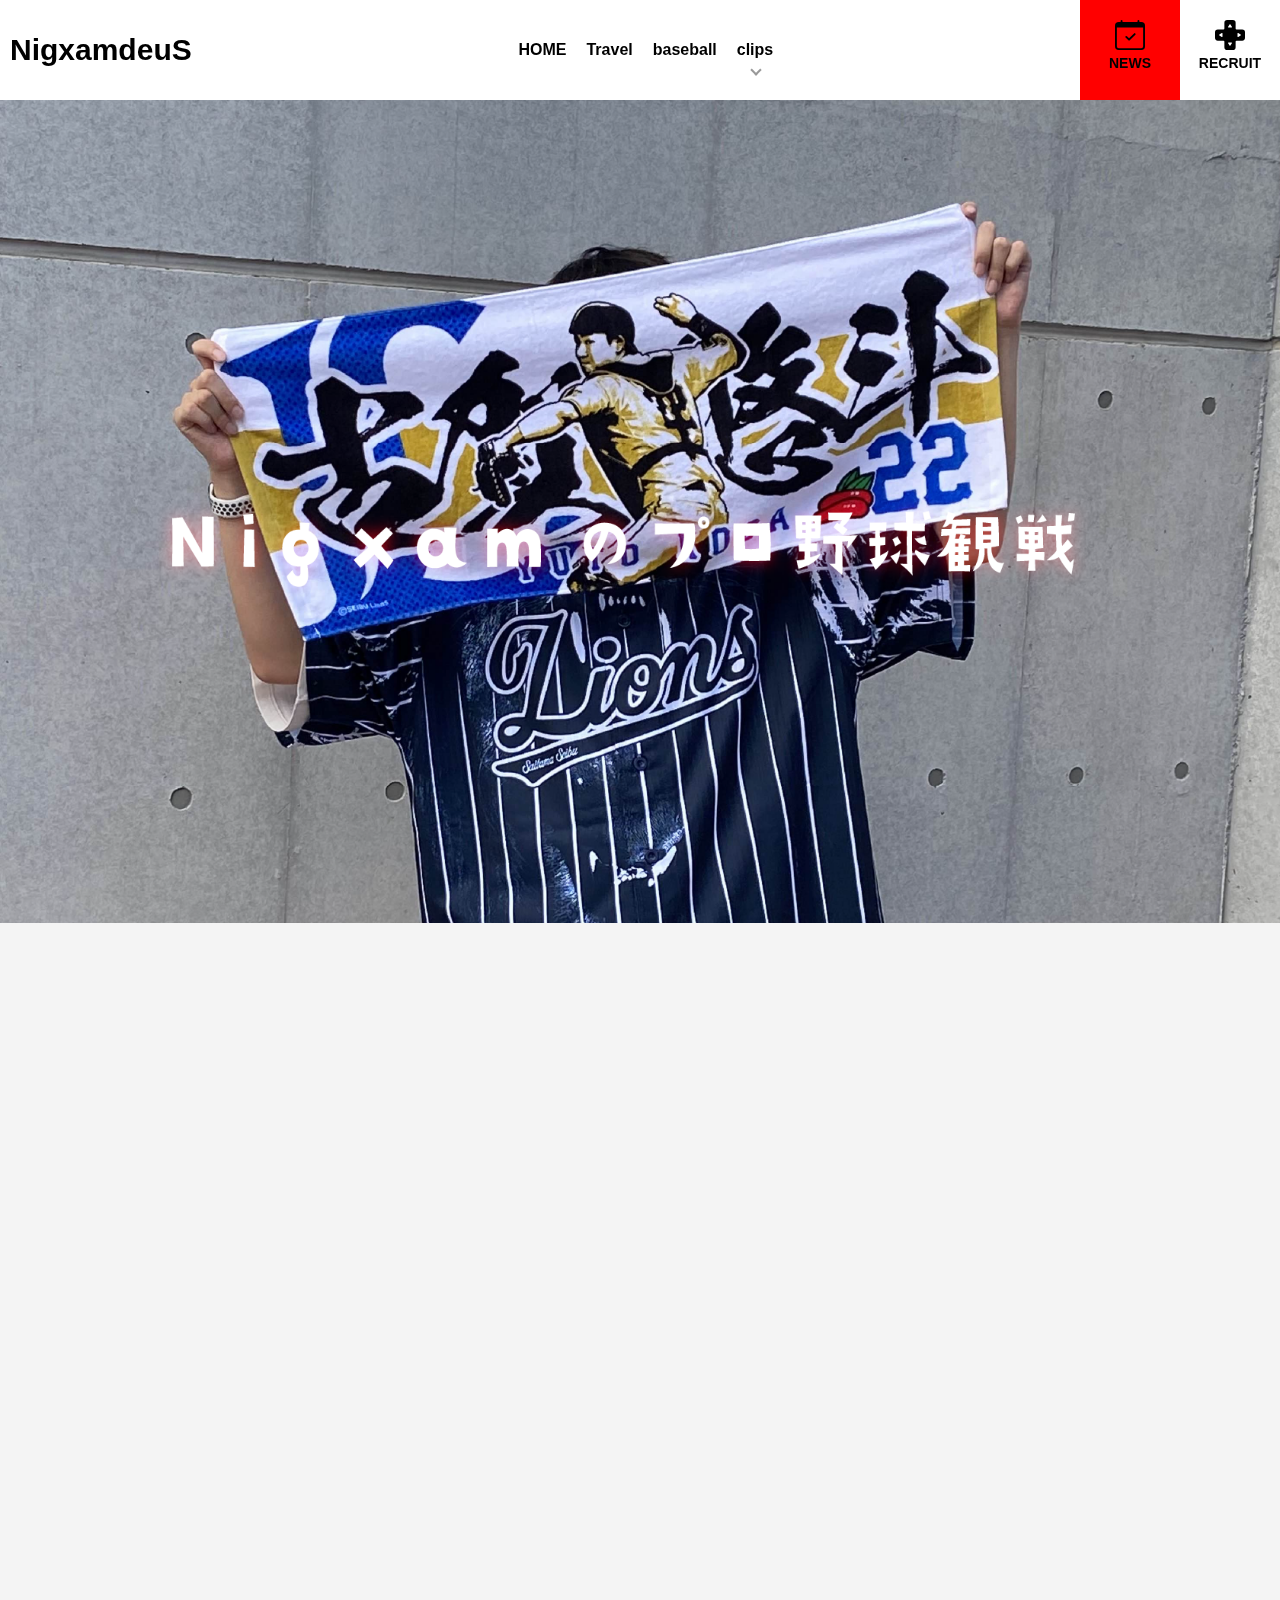
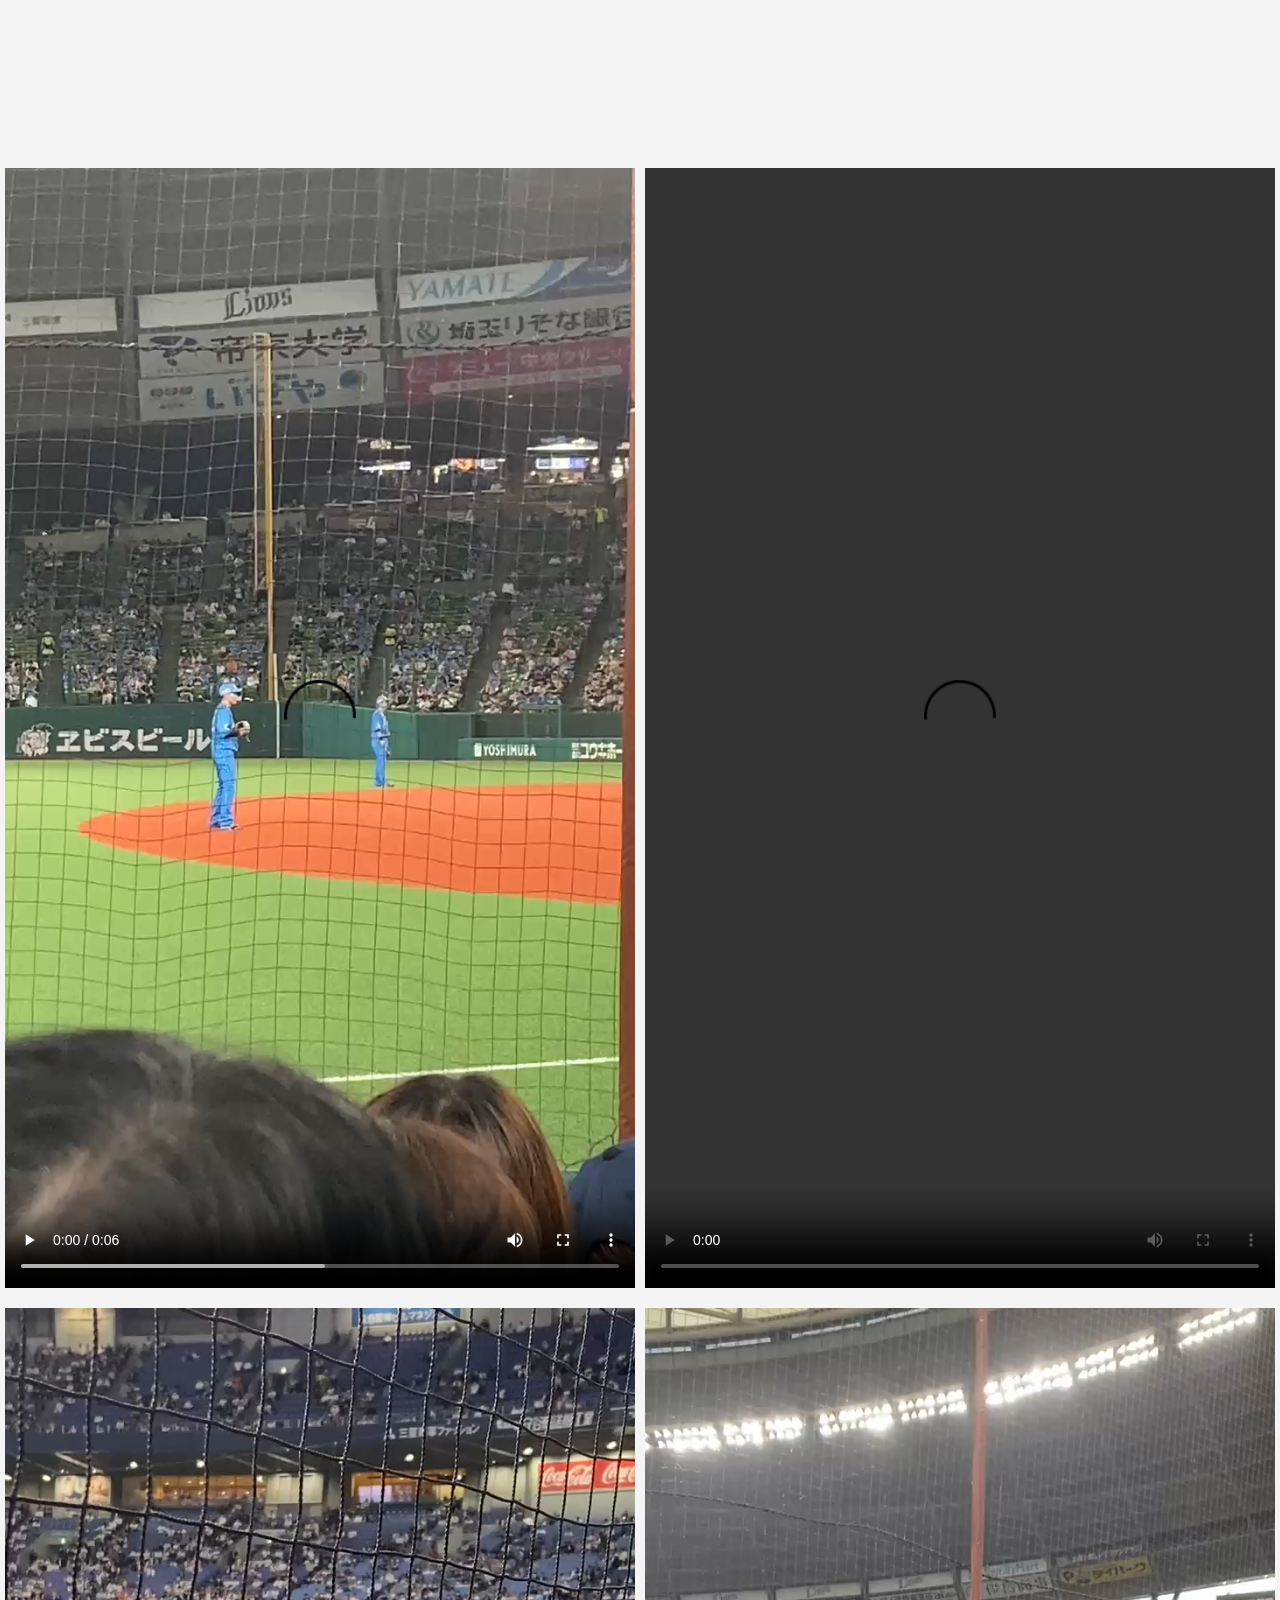
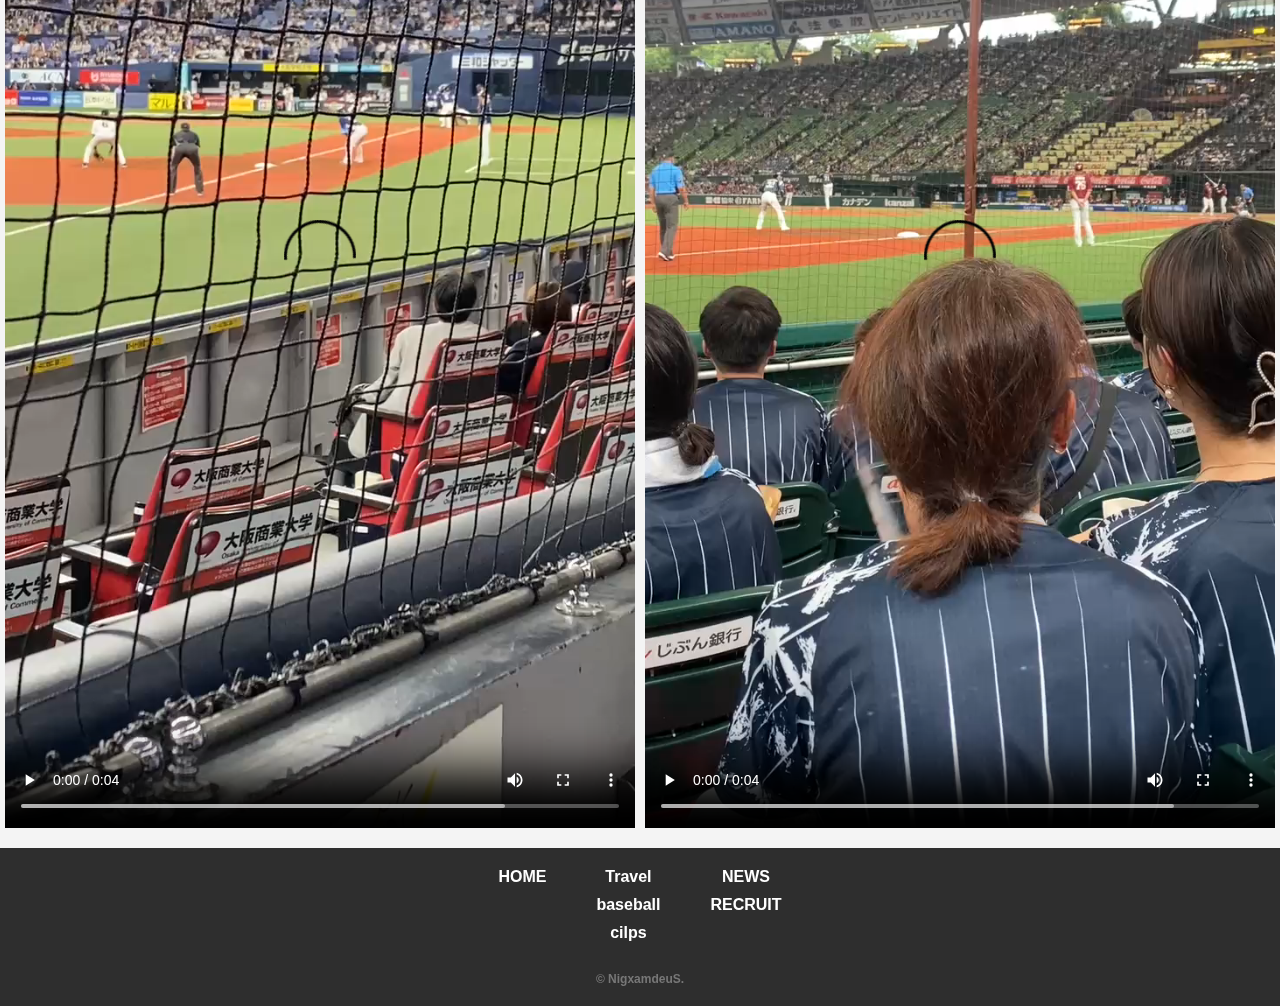
==== commit fc3e56a2: "a" ====
--- a/baseball.html
+++ b/baseball.html
@@ -44,6 +44,7 @@
                 <li><a href="index.html">HOME</a></li> 
                 <li><a href="Travel.html">TRAVEL</a></li> 
                 <li><a href="baseball.html">BASEBALL</a></li> 
+                <li><a href="news.html">NEWS</a></li> 
                 <li><a href="https://lit.link/nigxam">RECRUIT</a></li>
                 <li  class="has-child" ><a href="clips.html">clips</a>
                 <ul>
@@ -98,6 +99,7 @@
                 <li><a href="clips.html">cilps</a></li>
             </ul>
             <ul>
+                <li><a href="news.html">NEWS</a></li> 
                 <li><a href="https://lit.link/nigxam">RECRUIT</a></li>
             </ul>
         </div>
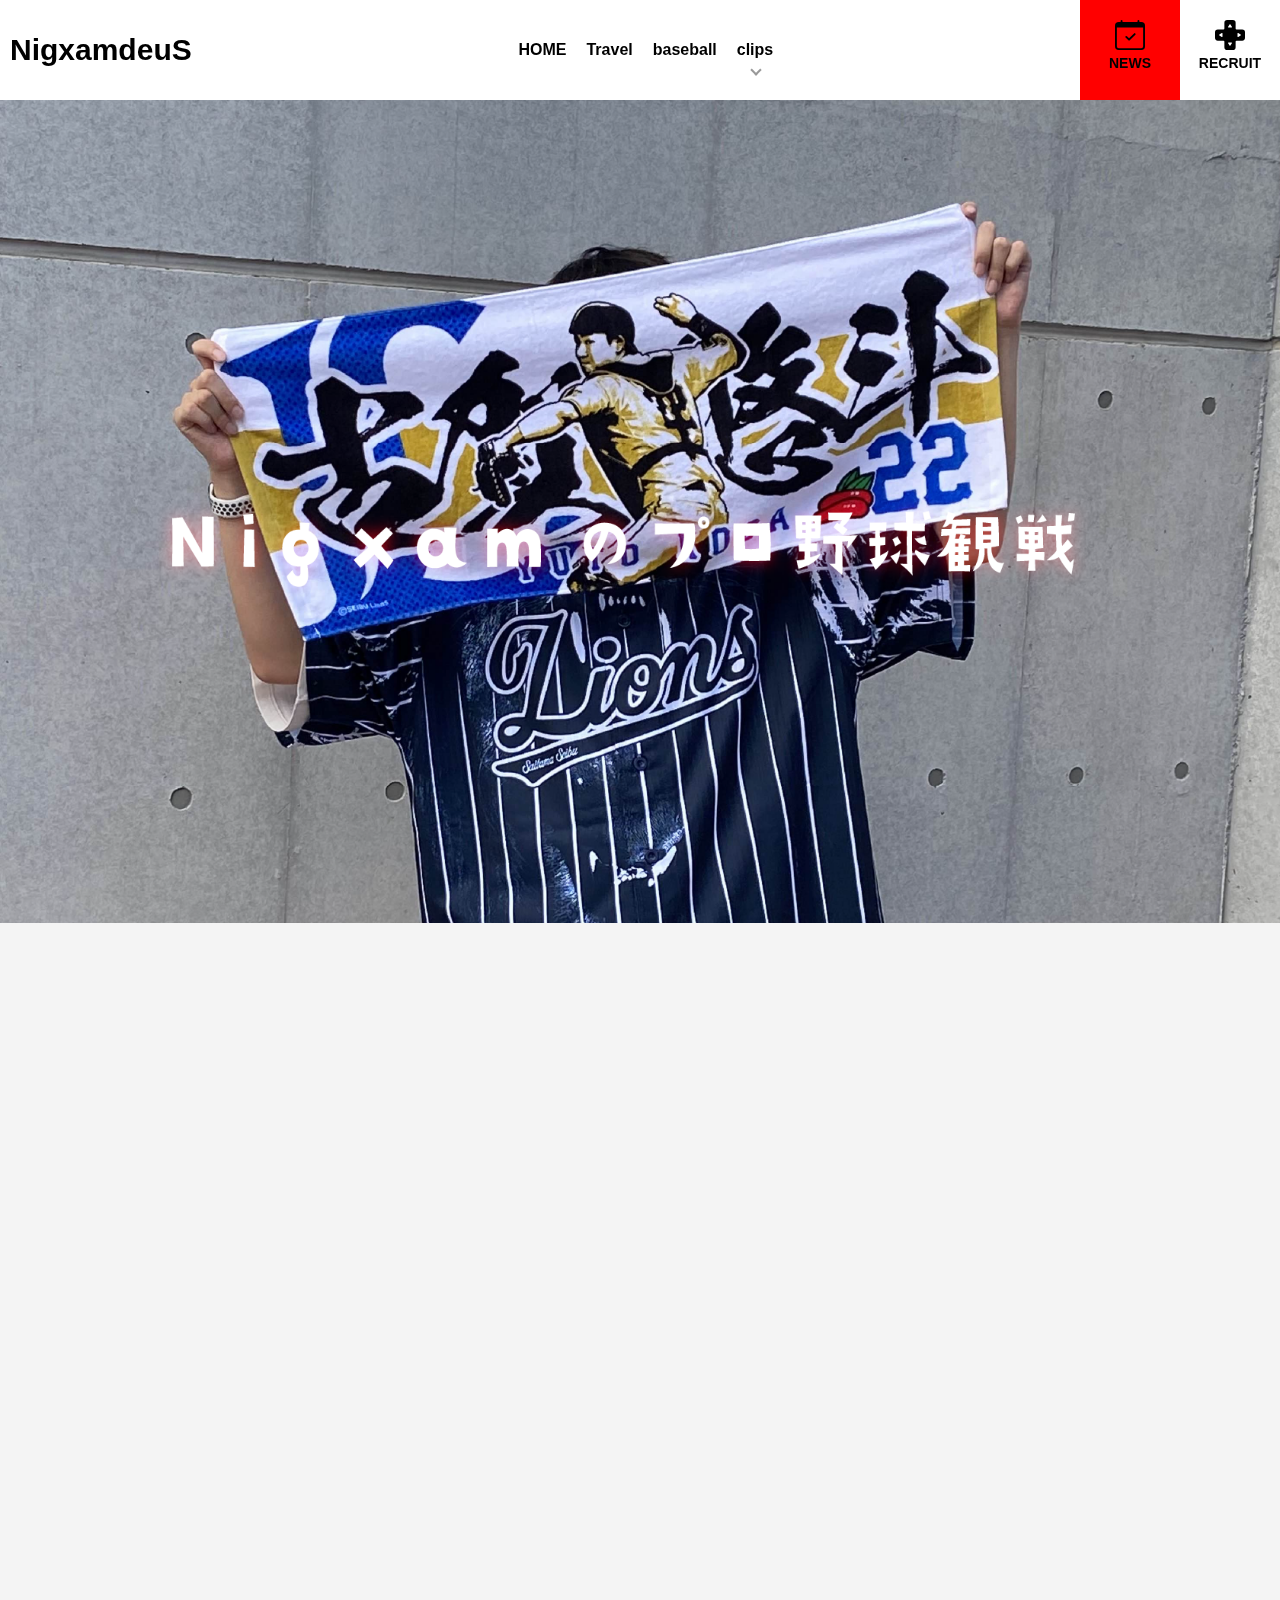
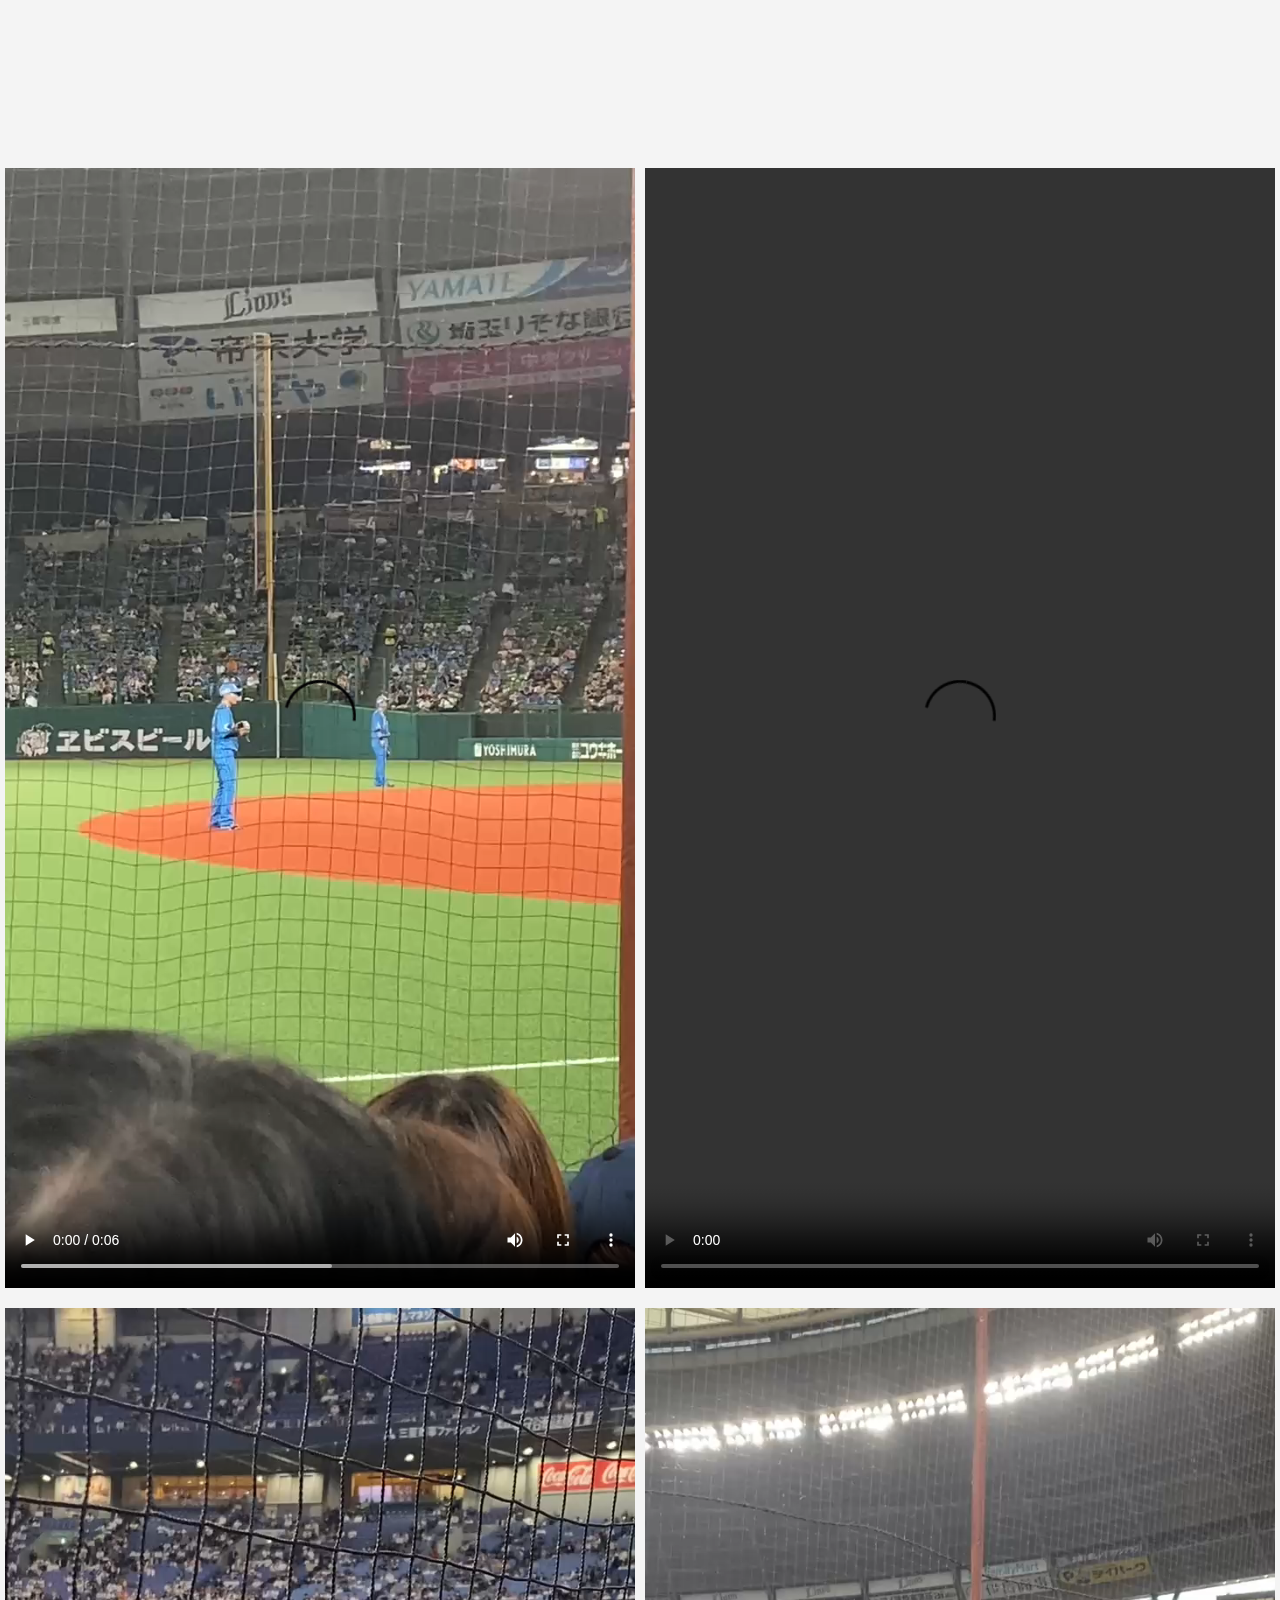
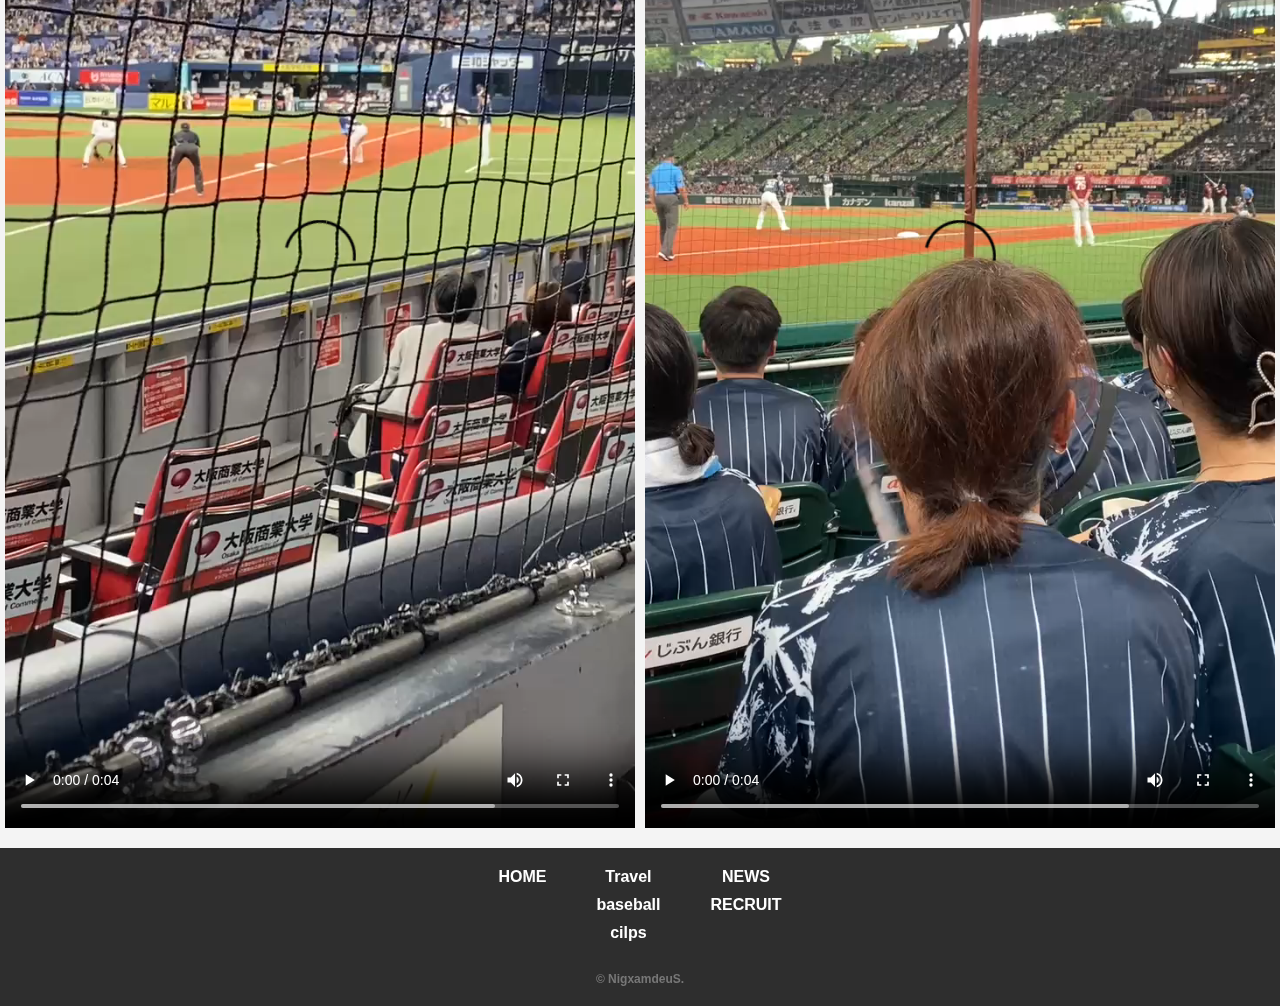
==== commit 570bc6ef: "Nigxam" ====
--- a/baseball.html
+++ b/baseball.html
@@ -58,26 +58,26 @@
     <main>
         <img src="images/main3.png" width="100%" height="auto" maxwidth="500px">
         <ul class="gallery delayScroll">
-            <li class="box"><a href="images/a.jpg" data-lightbox="gallery1" data-title="キャプション"><img src="images/1.jpg" alt=""></a></li>
-            <li class="box"><a href="images/b.jpg" data-lightbox="gallery1" data-title="キャプション"><img src="images/2.jpg" alt=""></a></li>
-            <li class="box"><a href="images/c.jpg" data-lightbox="gallery1" data-title="キャプション"><img src="images/3.jpg" alt=""></a></li>
-            <li class="box"><a href="images/d.jpg" data-lightbox="gallery1" data-title="キャプション"><img src="images/4.jpg" alt=""></a></li>
-            <li class="box"><a href="images/e.jpg" data-lightbox="gallery1" data-title="キャプション"><img src="images/5.jpg" alt=""></a></li>
-            <li class="box"><a href="images/f.jpg" data-lightbox="gallery1" data-title="キャプション"><img src="images/6.jpg" alt=""></a></li>
-            <li class="box"><a href="images/g.jpg" data-lightbox="gallery1" data-title="キャプション"><img src="images/7.jpg" alt=""></a></li>
-            <li class="box"><a href="images/h.jpg" data-lightbox="gallery1" data-title="キャプション"><img src="images/8.jpg" alt=""></a></li>
-            <li class="box"><a href="images/i.jpg" data-lightbox="gallery1" data-title="キャプション"><img src="images/9.jpg" alt=""></a></li>
-            <li class="box"><a href="images/j.jpg" data-lightbox="gallery1" data-title="キャプション"><img src="images/10.jpg" alt=""></a></li>
-            <li class="box"><a href="images/a.jpg" data-lightbox="gallery1" data-title="キャプション"><img src="images/11.jpg" alt=""></a></li>
-            <li class="box"><a href="images/b.jpg" data-lightbox="gallery1" data-title="キャプション"><img src="images/12.jpg" alt=""></a></li>
-            <li class="box"i><a href="images/c.jpg" data-lightbox="gallery1" data-title="キャプション"><img src="images/13.jpg" alt=""></a></li>
-            <li class="box"><a href="images/d.jpg" data-lightbox="gallery1" data-title="キャプション"><img src="images/14.jpg" alt=""></a></li>
-            <li class="box"><a href="images/e.jpg" data-lightbox="gallery1" data-title="キャプション"><img src="images/15.jpg" alt=""></a></li>
-            <li class="box"><a href="images/f.jpg" data-lightbox="gallery1" data-title="キャプション"><img src="images/16.jpg" alt=""></a></li>
-            <li class="box"><a href="images/g.jpg" data-lightbox="gallery1" data-title="キャプション"><img src="images/17.jpg" alt=""></a></li>
-            <li class="box"><a href="images/h.jpg" data-lightbox="gallery1" data-title="キャプション"><img src="images/18.jpg" alt=""></a></li>
-            <li class="box"><a href="images/i.jpg" data-lightbox="gallery1" data-title="キャプション"><img src="images/19.jpg" alt=""></a></li>
-            <li class="box"><a href="images/j.jpg" data-lightbox="gallery1" data-title="キャプション"><img src="images/20.jpg" alt=""></a></li>
+            <li class="box"><a href="images/1.jpg" data-lightbox="gallery1" data-title="キャプション"><img src="images/1.jpg" alt=""></a></li>
+            <li class="box"><a href="images/2.jpg" data-lightbox="gallery1" data-title="キャプション"><img src="images/2.jpg" alt=""></a></li>
+            <li class="box"><a href="images/3.jpg" data-lightbox="gallery1" data-title="キャプション"><img src="images/3.jpg" alt=""></a></li>
+            <li class="box"><a href="images/4.jpg" data-lightbox="gallery1" data-title="キャプション"><img src="images/4.jpg" alt=""></a></li>
+            <li class="box"><a href="images/5.jpg" data-lightbox="gallery1" data-title="キャプション"><img src="images/5.jpg" alt=""></a></li>
+            <li class="box"><a href="images/6.jpg" data-lightbox="gallery1" data-title="キャプション"><img src="images/6.jpg" alt=""></a></li>
+            <li class="box"><a href="images/7.jpg" data-lightbox="gallery1" data-title="キャプション"><img src="images/7.jpg" alt=""></a></li>
+            <li class="box"><a href="images/8.jpg" data-lightbox="gallery1" data-title="キャプション"><img src="images/8.jpg" alt=""></a></li>
+            <li class="box"><a href="images/9.jpg" data-lightbox="gallery1" data-title="キャプション"><img src="images/9.jpg" alt=""></a></li>
+            <li class="box"><a href="images/10.jpg" data-lightbox="gallery1" data-title="キャプション"><img src="images/10.jpg" alt=""></a></li>
+            <li class="box"><a href="images/11.jpg" data-lightbox="gallery1" data-title="キャプション"><img src="images/11.jpg" alt=""></a></li>
+            <li class="box"><a href="images/12.jpg" data-lightbox="gallery1" data-title="キャプション"><img src="images/12.jpg" alt=""></a></li>
+            <li class="box"><a href="images/13.jpg" data-lightbox="gallery1" data-title="キャプション"><img src="images/13.jpg" alt=""></a></li>
+            <li class="box"><a href="images/14.jpg" data-lightbox="gallery1" data-title="キャプション"><img src="images/14.jpg" alt=""></a></li>
+            <li class="box"><a href="images/15.jpg" data-lightbox="gallery1" data-title="キャプション"><img src="images/15.jpg" alt=""></a></li>
+            <li class="box"><a href="images/16.jpg" data-lightbox="gallery1" data-title="キャプション"><img src="images/16.jpg" alt=""></a></li>
+            <li class="box"><a href="images/17.jpg" data-lightbox="gallery1" data-title="キャプション"><img src="images/17.jpg" alt=""></a></li>
+            <li class="box"><a href="images/18.jpg" data-lightbox="gallery1" data-title="キャプション"><img src="images/18.jpg" alt=""></a></li>
+            <li class="box"><a href="images/19.jpg" data-lightbox="gallery1" data-title="キャプション"><img src="images/19.jpg" alt=""></a></li>
+            <li class="box"><a href="images/20.jpg" data-lightbox="gallery1" data-title="キャプション"><img src="images/20.jpg" alt=""></a></li>
         </ul>
         <div class="video-container1">
             <video src="images/a.mov" controls></video>
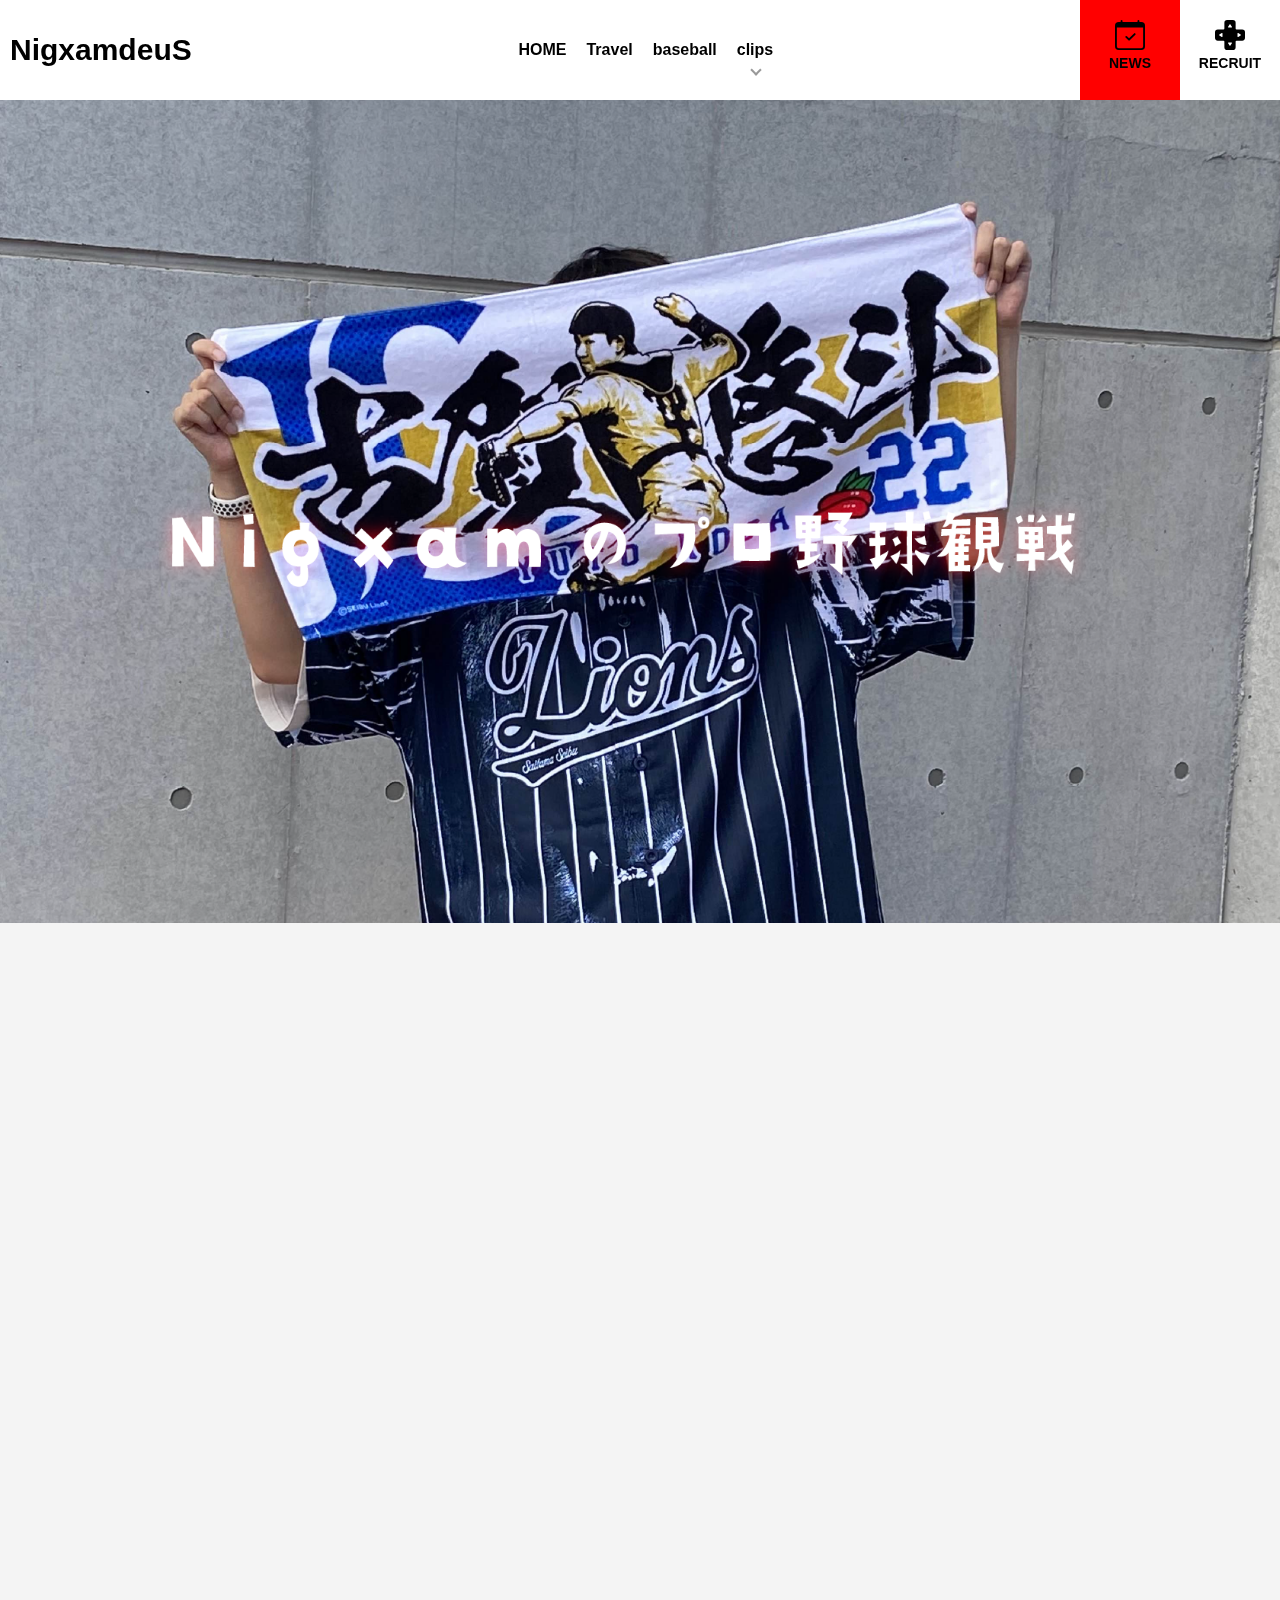
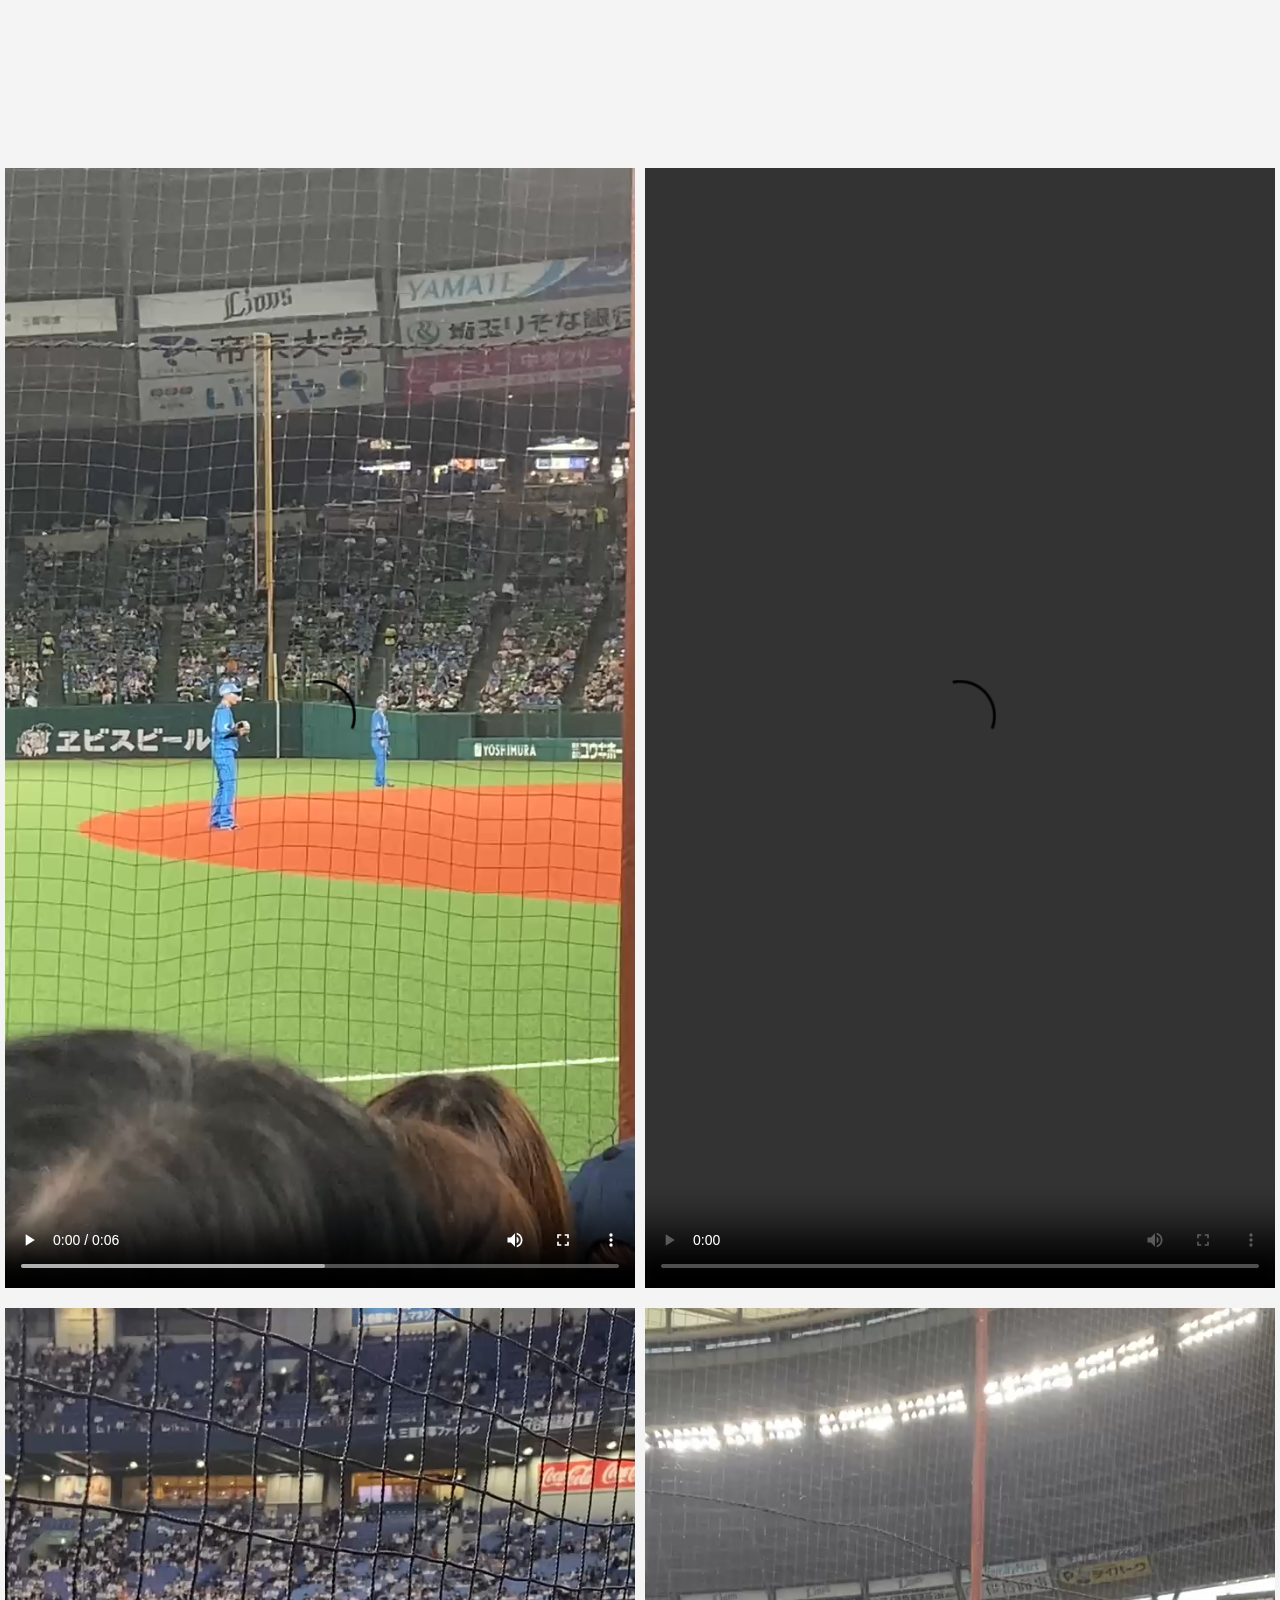
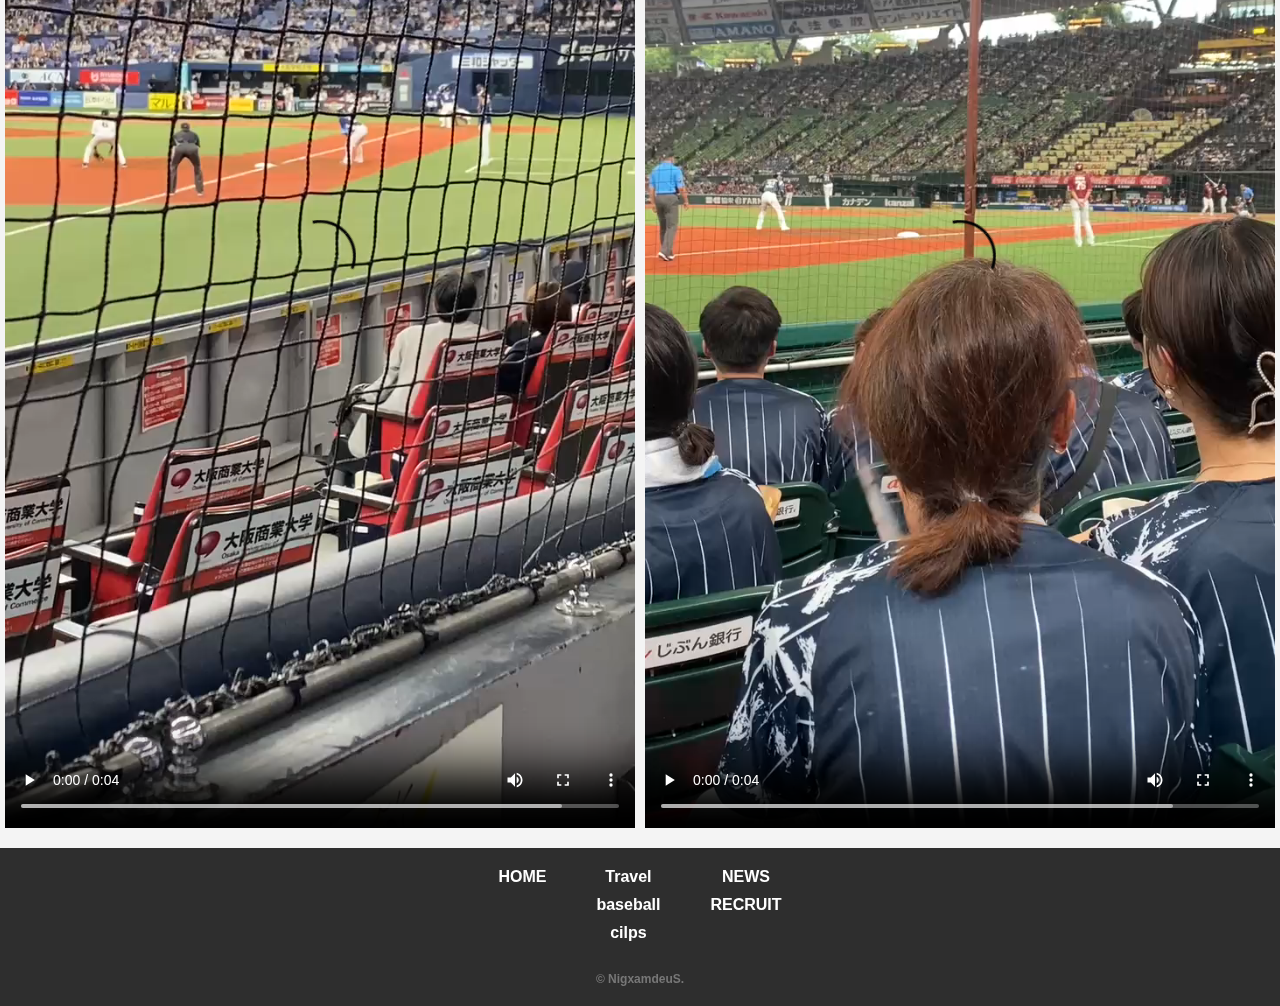
==== commit a7050d99: "a" ====
--- a/baseball.html
+++ b/baseball.html
@@ -3,6 +3,7 @@
 <head>
     <meta charset="UTF-8">
     <meta name="viewport" content="width=device-width, initial-scale=1.0">
+    <meta name="description" content="Nigxamのホームページへようこそ！旅行や野球、クリップ集など、さまざまなコンテンツをお楽しみいただけます。">
     <title>Nigxamのホームページへようこそ！</title>
     <link rel="icon" href="images/favicon.png" type="image/png">
     <link rel="stylesheet" href="css/footer.css">
@@ -48,7 +49,7 @@
                 <li><a href="https://lit.link/nigxam">RECRUIT</a></li>
                 <li  class="has-child" ><a href="clips.html">clips</a>
                 <ul>
-                    <li><a href="clips.html #VALORANT">VALORANT</a></li>
+                    <li><a href="clips.html">VALORANT</a></li>
                     <li><a href="clips.html">others</a></li>
                 </ul>
             </ul>
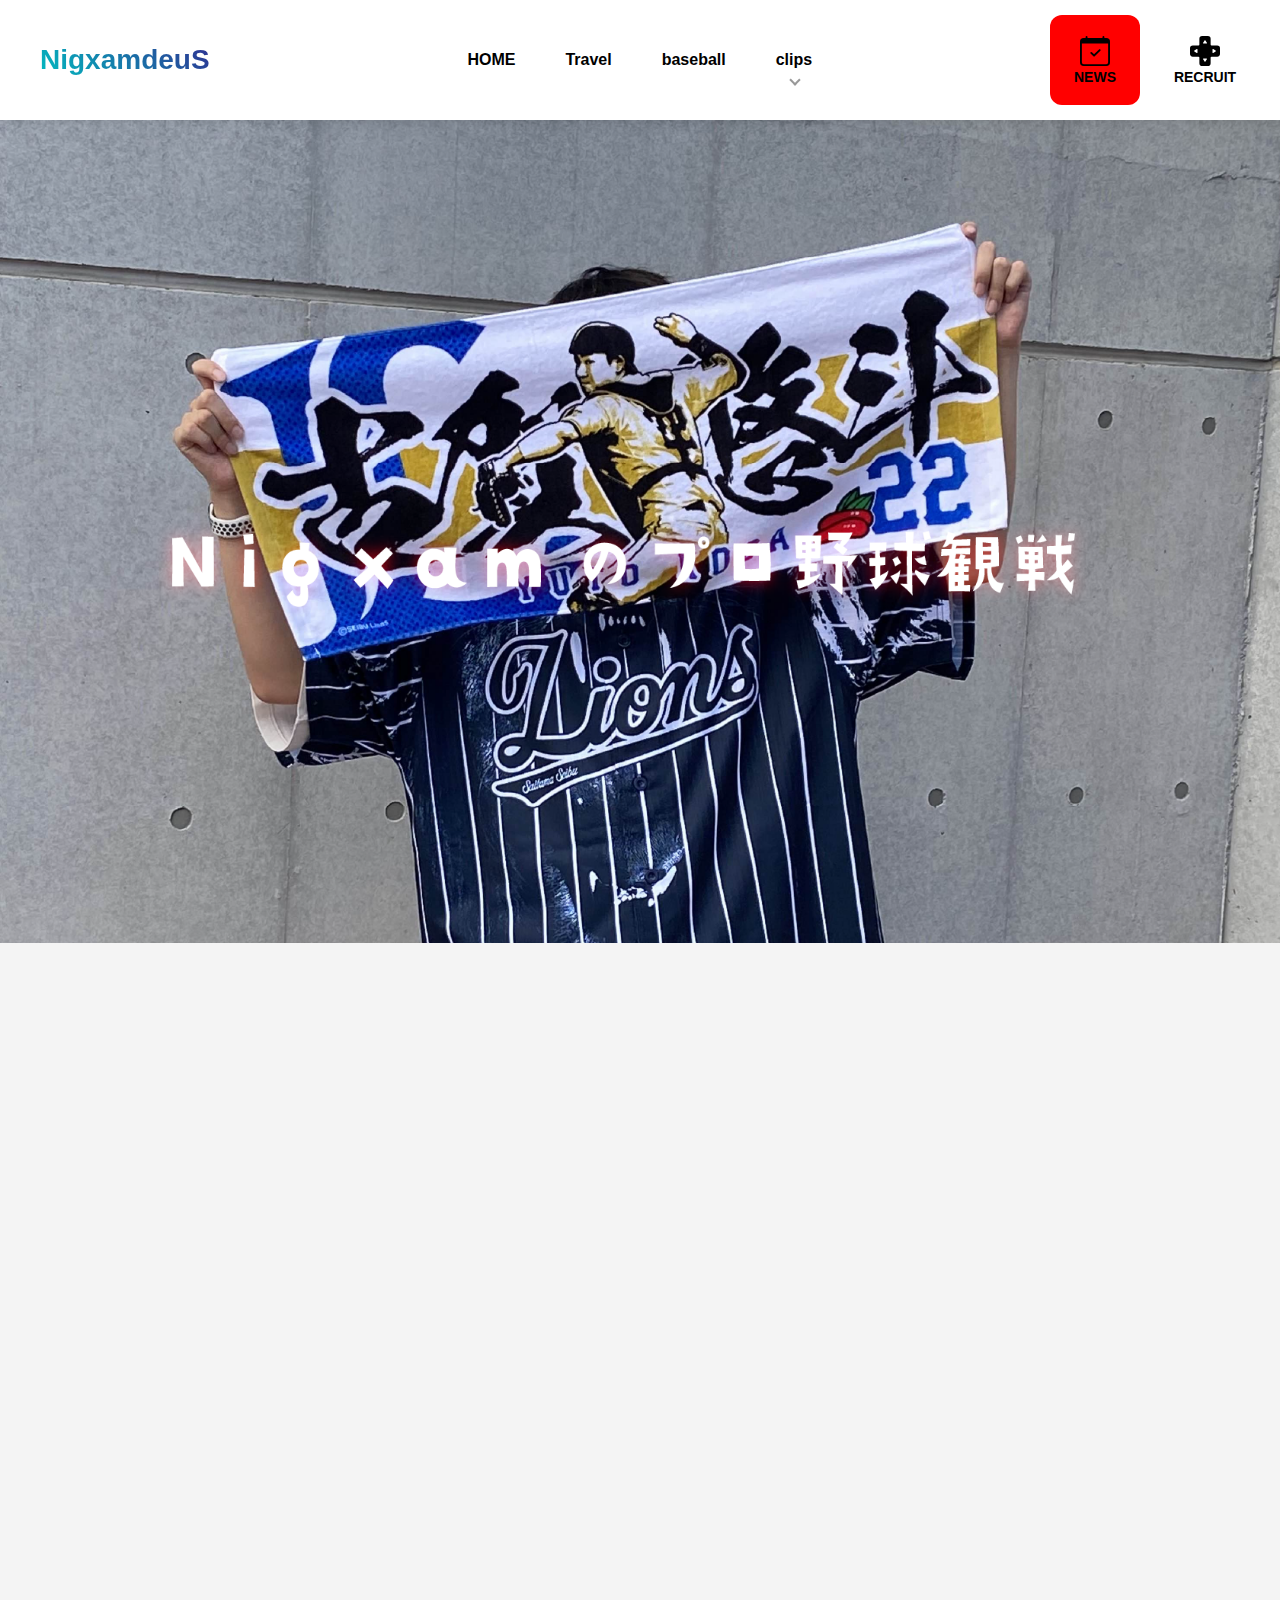
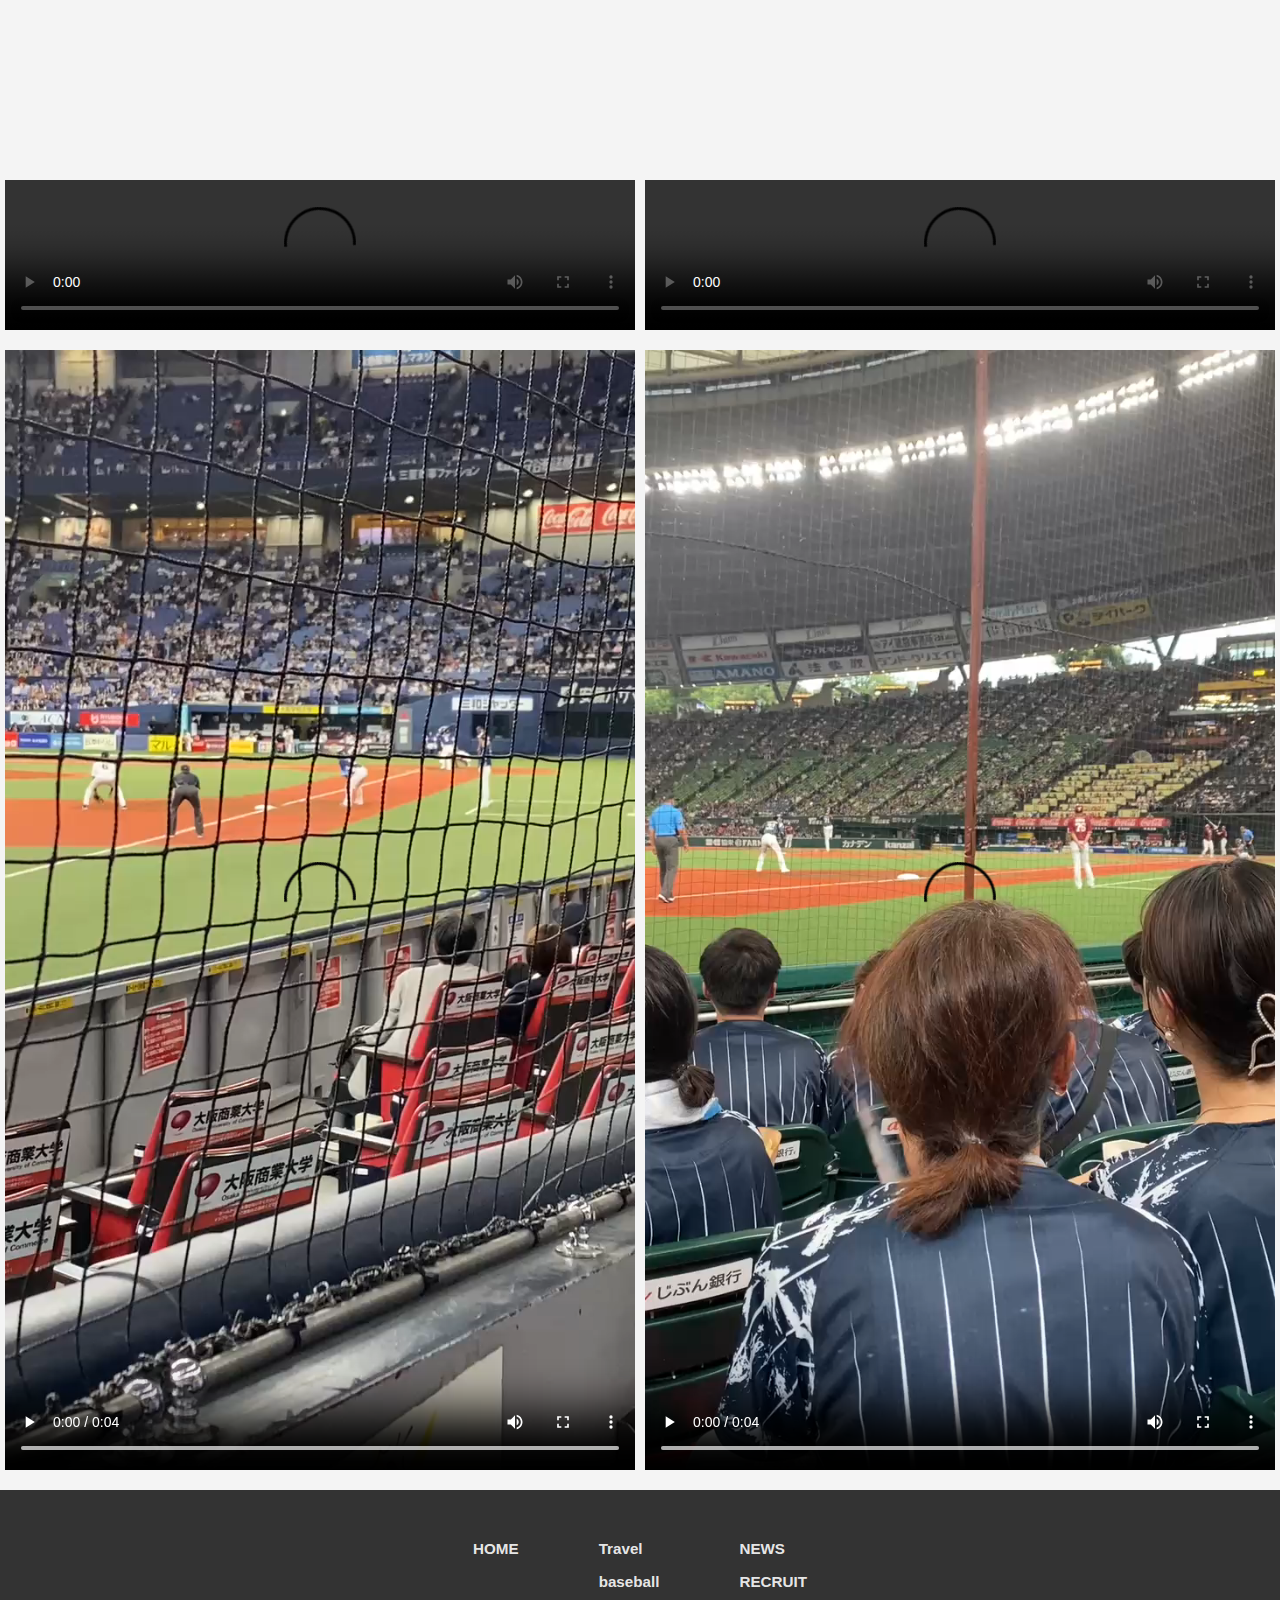
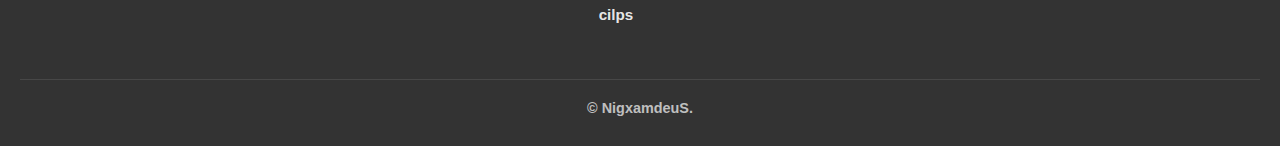
==== commit 027d33bc: "a" ====
--- a/baseball.html
+++ b/baseball.html
@@ -10,7 +10,6 @@
     <link rel="stylesheet" href="css/header.css">
     <link rel="stylesheet" href="css/calsel.css">
     <link rel="stylesheet" href="css/main.css">
-    <link rel="stylesheet" href="https://cdnjs.cloudflare.com/ajax/libs/lightbox2/2.10.0/css/lightbox.min.css" />
     <link rel="stylesheet" href="css/gallery.css">
 </head>
 <body>
@@ -81,8 +80,9 @@
             <li class="box"><a href="images/20.jpg" data-lightbox="gallery1" data-title="キャプション"><img src="images/20.jpg" alt=""></a></li>
         </ul>
         <div class="video-container1">
-            <video src="images/a.mov" controls></video>
-            <video src="images/b.mov" controls></video>
+            <!-- video要素の属性を追加 -->
+<video src="images/a.mp4" controls preload="auto" type="video/mp4"></video>
+            <video src="images/b.mp4" controls></video>
         </div>
         <div class="video-container1">
             <video src="images/c.mov" controls></video>
@@ -108,7 +108,9 @@
     </footer>
 </body>
 <script src="https://code.jquery.com/jquery-3.4.1.min.js" integrity="sha256-CSXorXvZcTkaix6Yvo6HppcZGetbYMGWSFlBw8HfCJo=" crossorigin="anonymous"></script>
+<script src="https://cdnjs.cloudflare.com/ajax/libs/lightbox2/2.10.0/js/lightbox.min.js"></script>
 <script src="js/fadeup.js"></script>
 <script src="js/hedaer.js"></script>
 <script src="js/calsel.js"></script>
+<script src="js/gallery.js"></script>
 </html>--- a/css/footer.css
+++ b/css/footer.css
@@ -1,14 +1,18 @@
 footer {
-    padding: 20px;
-    background-color: #2e2e2e;
-    text-align: center;
+    background-color: #333;
+    color: #fff;
+    padding: 50px 20px 30px;
+    position: relative;
+    overflow: hidden;
 }
 
 .footer-links {
     display: flex;
     justify-content: center;
-    gap: 50px;
-    margin-bottom: 20px;
+    gap: 80px;
+    margin-bottom: 40px;
+    position: relative;
+    z-index: 1;
 }
 
 .footer-links ul {
@@ -17,29 +21,79 @@
 }
 
 .footer-links ul li {
-    margin-bottom: 10px;
+    margin-bottom: 15px;
+    transition: transform 0.3s ease;
+}
+
+.footer-links ul li:hover {
+    transform: translateX(5px);
 }
 
 .footer-links ul li a {
     text-decoration: none;
-    color: #ffffff;
+    color: rgba(255, 255, 255, 0.9);
+    font-size: 0.95rem;
+    transition: all 0.3s ease;
+    position: relative;
+    padding-bottom: 3px;
 }
 
-.footer-social {
-    margin-bottom: 10px;
+.footer-links ul li a::after {
+    content: '';
+    position: absolute;
+    bottom: 0;
+    left: 0;
+    width: 0;
+    height: 1px;
+    background: #FF4655;
+    transition: width 0.3s ease;
 }
 
-.footer-social a {
-    margin: 0 10px;
-    font-size: 24px;
-    color: #777777;
+.footer-links ul li a:hover {
+    color: #fff;
 }
 
-.footer-social a:hover {
-    color: #0073e6;
+.footer-links ul li a:hover::after {
+    width: 100%;
 }
 
 footer p {
-    font-size: 12px;
-    color: #777777;
+    text-align: center;
+    margin: 0;
+    padding-top: 20px;
+    border-top: 1px solid rgba(255, 255, 255, 0.1);
+    color: rgba(255, 255, 255, 0.7);
+    font-size: 0.9rem;
 }
+
+/* レスポンシブ対応 */
+@media (max-width: 768px) {
+    footer {
+        padding: 30px 15px 20px;
+    }
+
+    .footer-links {
+        flex-direction: column;
+        gap: 30px;
+    }
+
+    .footer-links ul {
+        text-align: center;
+        width: 100%;
+    }
+
+    .footer-links ul li {
+        margin-bottom: 10px;
+    }
+
+    .footer-links ul li a {
+        font-size: 16px;
+        padding: 5px 0;
+    }
+}
+
+@media (max-width: 480px) {
+    .footer-links {
+        gap: 20px;
+    }
+}
--- a/css/header.css
+++ b/css/header.css
@@ -46,7 +46,7 @@
     display: block;
 }
 
-@media (max-width: 767px) {
+@media (max-width: 870px) {
     #g-nav li.has-child ul{
         height: 80px;
         top: 240%;
@@ -152,6 +152,21 @@
     color: #000000;
 }
 
+header {
+    position: sticky;
+    top: 0;
+    z-index: 100;
+    background: rgba(255, 255, 255, 0.95);
+    box-shadow: 0 2px 10px rgba(0, 0, 0, 0.1);
+}
+
+@media (max-width: 870px) {
+    header {
+        padding-top: 15px;
+        padding-bottom: 15px;
+    }
+}
+
 .navbar {
     display: flex;
     align-items: center;
@@ -160,7 +175,7 @@
 
 }
 
-@media (max-width: 767px) {
+@media (max-width: 870px) {
    .navbar{
     padding-top: 15px;
     padding-bottom: 15px;
@@ -198,7 +213,6 @@
 }
 
 .menu-right li {
-    padding-top: 20px;
     text-align: center;
 }
 
@@ -249,7 +263,7 @@
 nav ul li.has-child::before{
 	content:'';
 	position: absolute;
-	left:15px;
+    left: 15px;
 	top:25px;
 	width:6px;
 	height:6px;
@@ -274,7 +288,7 @@
     /*形状を指定*/
 	background:#636363;
 	width:180px;
-    height: 50px;
+    height: 110px;
     border-radius: 5px;
     /*はじめは非表示*/
 	visibility: hidden;
@@ -306,14 +320,14 @@
 	color: #ff0000;
 }
 
-@media (max-width: 767px) {
+@media (max-width: 870px) {
     nav li.has-child ul{
         height: 80px;
     }
 
     nav ul li.has-child::before{
-        left:50px;
-        top:30px;
+        left:70px;
+        top:60px;
         border-top: 2px solid #000000;
         border-right:2px solid #000000;
     }
@@ -325,11 +339,11 @@
 }
 
 .openbtn {
-    display: none; /* 767px以上ではハンバーガーボタンを非表示 */
-}
-
-/* 767px以下の画面幅で適用するスタイル */
-@media (max-width: 767px) {
+    display: none; /* 870px以上ではハンバーガーボタンを非表示 */
+}
+
+/* 870px以下の画面幅で適用するスタイル */
+@media (max-width: 870px) {
     /* メインメニューを非表示にする */
     .menu, .menu-right {
         display: none;
@@ -350,4 +364,244 @@
 h3{
     padding-left: 10px;
     font-size: 30px;
+}
+
+/* ベーススタイル */
+header {
+    position: sticky;
+    top: 0;
+    z-index: 100;
+    background: rgba(255, 255, 255, 0.95);
+    box-shadow: 0 2px 10px rgba(0, 0, 0, 0.1);
+}
+
+.navbar {
+    max-width: 1400px;
+    margin: 0 auto;
+    padding: 15px 30px;
+    display: flex;
+    align-items: center;
+    justify-content: space-between;
+}
+
+/* ロゴスタイル */
+.navbar h3 {
+    font-size: 28px;
+    font-weight: 700;
+    background: linear-gradient(45deg, #00c2c3, #2E3192);
+    -webkit-background-clip: text;
+    -webkit-text-fill-color: transparent;
+    transition: transform 0.3s ease;
+}
+
+.navbar h3:hover {
+    transform: scale(1.05);
+}
+
+/* メニューアイテム */
+.menu {
+    display: flex;
+    gap: 30px;
+    align-items: center;
+}
+
+.menu li a {
+    position: relative;
+    margin: 8px 0;
+    font-weight: 600;
+    transition: color 0.3s ease;
+}
+
+.menu li a::after {
+    content: '';
+    position: absolute;
+    bottom: 0;
+    left: 0;
+    width: 0;
+    height: 2px;
+    background: #FF4655;
+    transition: width 0.3s ease;
+}
+
+.menu li a:hover {
+    color: #FF4655;
+}
+
+.menu li a:hover::after {
+    width: 100%;
+}
+
+/* 右側メニュー */
+.menu-right {
+    display: flex;
+    gap: 20px;
+}
+
+.menu-right li {
+    transition: transform 0.3s ease;
+}
+
+.li3, .li4 {
+    width: 90px;
+    height: 90px;
+    border-radius: 12px;
+    display: flex;
+    align-items: center;
+    justify-content: center;
+    transition: all 0.3s ease;
+}
+
+.li3:hover, .li4:hover {
+    transform: translateY(-5px);
+    box-shadow: 0 5px 15px rgba(0, 0, 0, 0.2);
+}
+
+/* ドロップダウンメニュー */
+nav li.has-child ul {
+    background: linear-gradient(135deg, #2E3192, #00c2c3);
+    border-radius: 12px;
+    padding: 10px;
+    box-shadow: 0 5px 15px rgba(0, 0, 0, 0.2);
+}
+
+nav li.has-child ul li a {
+    color: white;
+    transition: all 0.3s ease;
+    margin: 5px;
+    border-radius: 8px;
+}
+
+nav li.has-child ul li a:hover {
+    background: rgba(255, 255, 255, 0.1);
+}
+
+/* レスポンシブ対応 */
+@media (max-width: 870px) {
+    .navbar {
+        padding: 10px 15px;
+    }
+
+    .navbar h3 {
+        font-size: 24px;
+    }
+
+    .menu, .menu-right {
+        display: none;
+    }
+
+    #g-nav {
+        width: 100%;
+        height: 100vh;
+    }
+
+    #g-nav-list {
+        padding: 80px 20px 20px;
+    }
+
+    #g-nav ul {
+        flex-direction: column;
+        gap: 15px;
+    }
+
+    #g-nav li a {
+        display: block;
+        padding: 15px;
+        font-size: 18px;
+    }
+
+    .has-child ul {
+        position: static;
+        width: 100%;
+        padding: 10px 0;
+    }
+
+    .openbtn {
+        display: block;
+        position: fixed;
+        right: 15px;
+        top: 15px;
+    }
+}
+
+/* アニメーション */
+@keyframes slideIn {
+    from {
+        transform: translateY(-100%);
+        opacity: 0;
+    }
+    to {
+        transform: translateY(0);
+        opacity: 1;
+    }
+}
+
+.navbar {
+    animation: slideIn 0.5s ease-out;
+}
+
+/* ドロップダウンメニューのスタイル */
+.has-child ul {
+    padding: 10px 0; /* 上下のパディングを追加 */
+}
+
+.has-child ul li {
+    margin: 10px 0; /* 項目間の余白を追加 */
+}
+
+.has-child ul li a {
+    padding: 5px 15px; /* リンクのパディングを追加 */
+    display: block;
+}
+
+/* レスポンシブ対応 */
+@media screen and (max-width: 768px) {
+    #g-nav .has-child ul {
+        position: absolute;
+        padding: 0;
+    }
+    
+    #g-nav .has-child ul li {
+        margin: 5px 0;
+    }
+    
+    #g-nav .has-child ul li a {
+        padding: 5px 10px;
+        font-size: 0.9em;
+    }
+}
+
+.fadeUp {
+    animation-name: fadeUpAnime;
+    animation-duration: 0.5s;
+    animation-fill-mode: forwards;
+    opacity: 0;
+}
+
+@keyframes fadeUpAnime {
+    from {
+        opacity: 0;
+        transform: translateY(100px);
+    }
+    to {
+        opacity: 1;
+        transform: translateY(0);
+    }
+}
+
+/* 動画や画像の領域に以下のスタイルを追加 */
+.video-container,
+.image-container {
+    position: relative;
+    z-index: 1;  // headerより低い値
+}
+
+/* ヘッダーの操作可能な要素のみpointer-eventsを有効に */
+header * {
+    pointer-events: none;
+}
+
+header a,
+header button,
+.openbtn {
+    pointer-events: auto;
 }--- a/css/calsel.css
+++ b/css/calsel.css
@@ -7,10 +7,11 @@
 
 .carousel-container {
     position: relative;
-    width: 100%;
-    max-width: 1000px;
-    margin: 0 auto;
-    overflow: auto;
+    width: 60%;
+    margin: 30px auto 0;
+    overflow: hidden;
+    border-radius: 10px;
+    box-shadow: 0 4px 8px rgba(0, 0, 0, 0.1);
 }
 
 .carousel-slide {
@@ -20,26 +21,7 @@
 
 .carousel-slide img {
     width: 100%;
-    height: auto;
-}
-
-.prev, .next {
-    position: absolute;
-    top: 50%;
-    transform: translateY(-50%);
-    background-color: rgba(0, 0, 0, 0.5);
-    color: white;
-    border: none;
-    padding: 10px;
-    cursor: pointer;
-}
-
-.prev {
-    left: 10px;
-}
-
-.next {
-    right: 10px;
+    flex-shrink: 0;
 }
 
 .dots-container {
@@ -48,15 +30,30 @@
 }
 
 .dot {
-    display: inline-block;
+    cursor: pointer;
     height: 15px;
     width: 15px;
-    margin: 0 5px;
+    margin: 0 2px;
     background-color: #bbb;
     border-radius: 50%;
-    cursor: pointer;
+    display: inline-block;
 }
 
 .dot.active {
     background-color: #717171;
 }
+
+.progress-bar {
+    width: 100%;
+    height: 8px;
+    background-color: #ddd;
+    position: relative;
+}
+
+.progress {
+    width: 0;
+    height: 100%;
+    background: linear-gradient(to right, #00c2c3, #2E3192);
+    position: absolute;
+    transition: width 5s linear;
+}
--- a/css/main.css
+++ b/css/main.css
@@ -10,10 +10,6 @@
     color: #333;
 }
 
-h1 {
-    text-align: center;
-}
-
 .service-section {
     text-align: center;
     padding: 50px 20px;
@@ -21,10 +17,20 @@
 }
 
 .service-title {
-    margin-top: 50px;
-    font-size: 36px;
-    color: #333;
-    letter-spacing: 2px;
+    position: relative;
+    margin-bottom: 50px;
+    padding-bottom: 20px;
+}
+
+.service-title::after {
+    content: '';
+    position: absolute;
+    bottom: 0;
+    left: 50%;
+    transform: translateX(-50%);
+    width: 60px;
+    height: 3px;
+    background: var(--secondary-color);
 }
 
 .service-description {
@@ -106,17 +112,6 @@
     }
 }
 
-.fadeUpTrigger {
-    opacity: 0;
-    transform: translateY(20px);
-    transition: all 0.6s ease-out;
-}
-
-.fadeUp {
-    opacity: 1;
-    transform: translateY(0);
-}
-
 .calendar-container{
     display: grid;
     grid-template-columns: repeat(3, 1fr); /* 3列レイアウト */
@@ -130,7 +125,7 @@
     }
   }
 
-@media (max-width: 767px) {
+@media (max-width: 870px) {
     .calendar-container {
       grid-template-columns: repeat(1, 1fr); /* 2列レイアウト */
     }
@@ -193,4 +188,74 @@
   
   .days div:nth-child(7n) {
     color: blue; /* 土曜日を青く表示 */
-  }+  }
+
+.gallery {
+    columns: 4;
+    column-gap: 20px;
+    padding: 30px;
+}
+
+.gallery li {
+    margin-bottom: 20px;
+    break-inside: avoid;
+    border-radius: 10px;
+    overflow: hidden;
+    box-shadow: 0 5px 15px rgba(0,0,0,0.1);
+    transition: transform 0.3s ease;
+}
+
+.gallery li:hover {
+    transform: scale(1.03);
+}
+
+/* レスポンシブ対応の改善 */
+@media screen and (max-width: 768px) {
+    .service-section {
+        padding: 30px 15px;
+    }
+
+    .service-title {
+        font-size: 28px;
+    }
+
+    .service-description {
+        font-size: 16px;
+        padding: 0 15px;
+    }
+
+    .service-details {
+        font-size: 14px;
+        padding: 0 15px;
+    }
+
+    .services-container {
+        flex-direction: column;
+        align-items: center;
+        gap: 20px;
+    }
+
+    .service-card {
+        width: 100%;
+        max-width: 300px;
+    }
+
+    .video-container1 {
+        flex-direction: column;
+        padding: 0 15px;
+    }
+
+    .video-container1 video {
+        width: 100%;
+    }
+}
+
+@media screen and (max-width: 480px) {
+    .service-title {
+        font-size: 24px;
+    }
+
+    .service-card {
+        padding: 20px;
+    }
+}